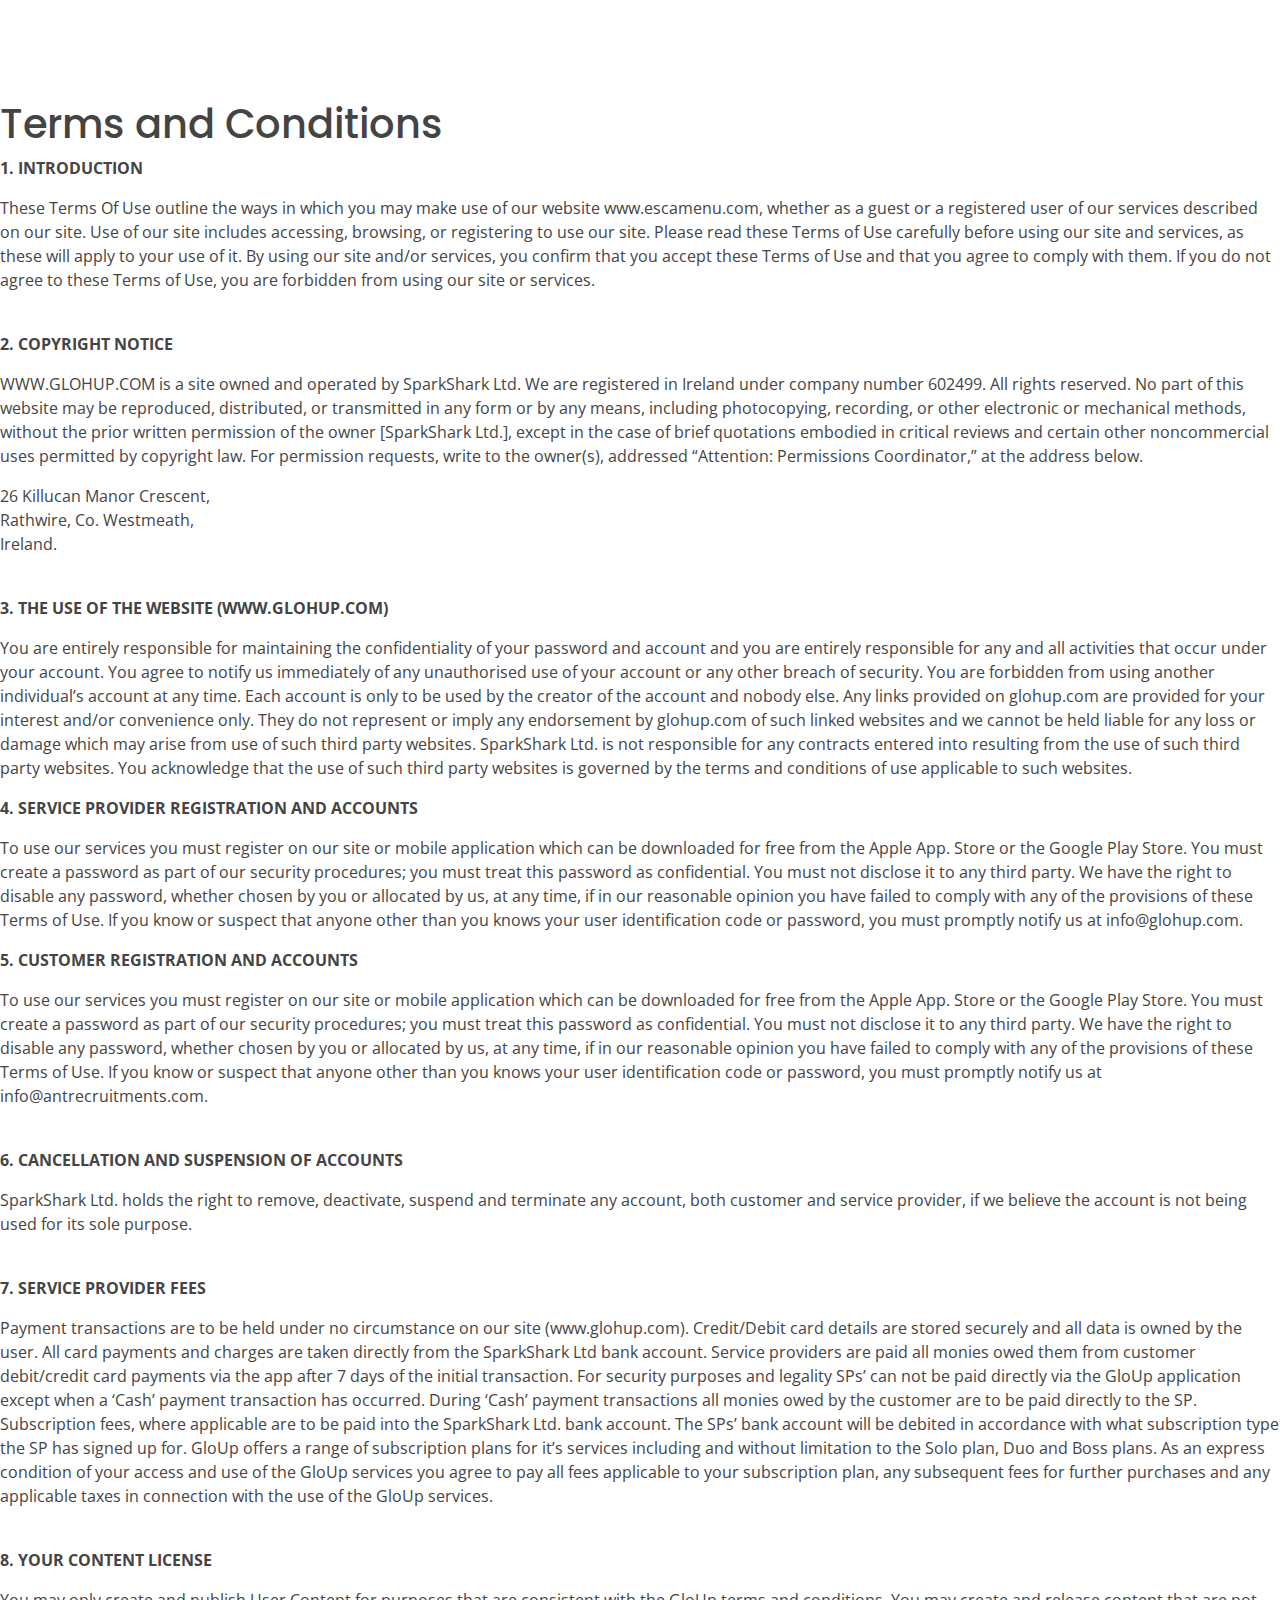
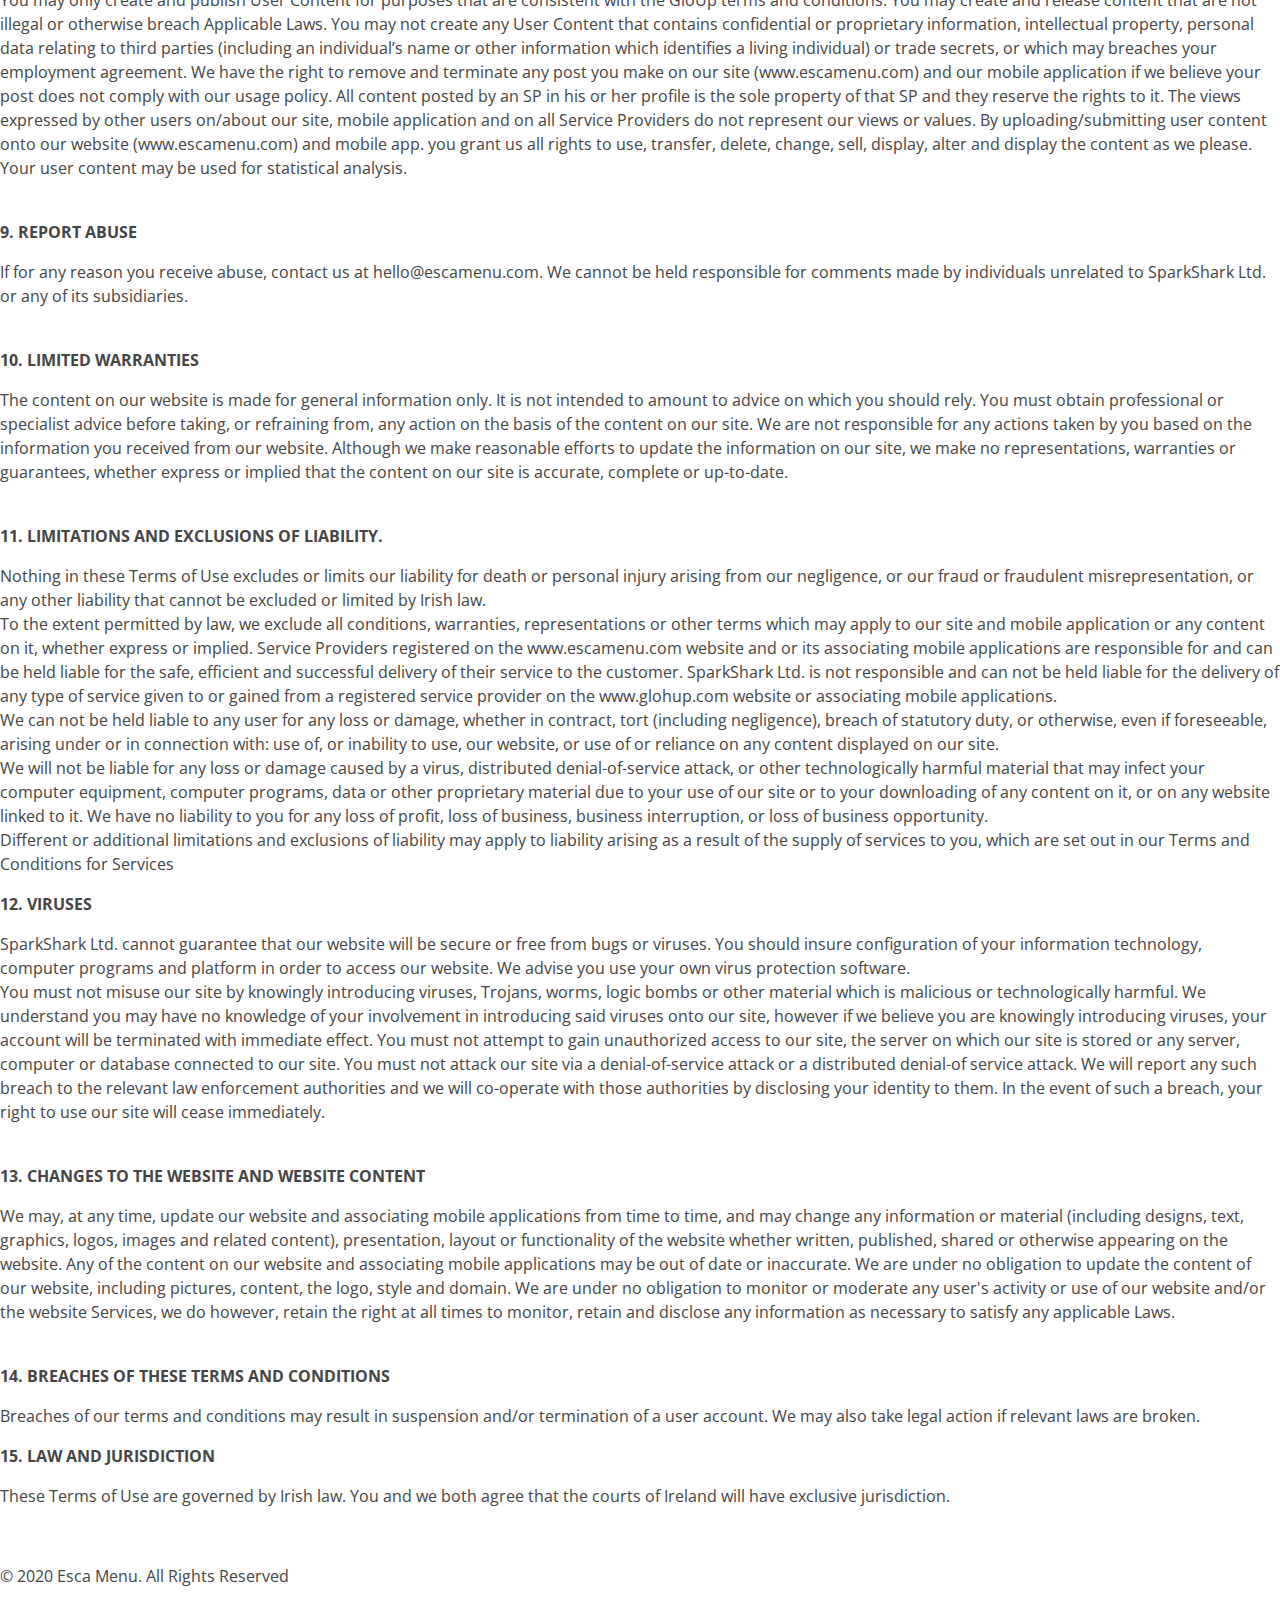
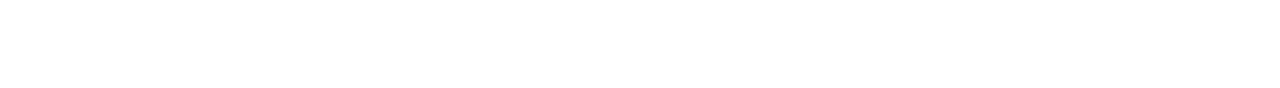
==== tcds.html @ 88f9f29e "numerous language edits, pricing plan edits and label add" ====
<!DOCTYPE html>
<html lang="en">

<head>
    <!-- Global site tag (gtag.js) - Google Analytics -->
<script async src="https://www.googletagmanager.com/gtag/js?id=UA-170668971-1"></script>
<script>
  window.dataLayer = window.dataLayer || [];
  function gtag(){dataLayer.push(arguments);}
  gtag('js', new Date());

  gtag('config', 'UA-170668971-1');
</script>

<!-- Start of Async Drift Code -->
<script>
"use strict";

!function() {
  var t = window.driftt = window.drift = window.driftt || [];
  if (!t.init) {
    if (t.invoked) return void (window.console && console.error && console.error("Drift snippet included twice."));
    t.invoked = !0, t.methods = [ "identify", "config", "track", "reset", "debug", "show", "ping", "page", "hide", "off", "on" ],
    t.factory = function(e) {
      return function() {
        var n = Array.prototype.slice.call(arguments);
        return n.unshift(e), t.push(n), t;
      };
    }, t.methods.forEach(function(e) {
      t[e] = t.factory(e);
    }), t.load = function(t) {
      var e = 3e5, n = Math.ceil(new Date() / e) * e, o = document.createElement("script");
      o.type = "text/javascript", o.async = !0, o.crossorigin = "anonymous", o.src = "https://js.driftt.com/include/" + n + "/" + t + ".js";
      var i = document.getElementsByTagName("script")[0];
      i.parentNode.insertBefore(o, i);
    };
  }
}();
drift.SNIPPET_VERSION = '0.3.1';
drift.load('57iemy9uf4gz');
</script>
<!-- End of Async Drift Code -->
<!-- Site code start -->
<meta charset="utf-8">
<meta content="width=device-width, initial-scale=1.0" name="viewport">

<title>Esca Menu</title>
<meta content="" name="descriptison">
<meta content="" name="keywords">

<!-- Favicons -->
<link href="assets/img/escalogo.png" rel="icon">
<link href="assets/img/apple-touch-icon2.png" rel="apple-touch-icon">

<!-- Google Fonts -->
<link href="https://fonts.googleapis.com/css?family=Open+Sans:300,300i,400,400i,600,600i,700,700i|Roboto:300,300i,400,400i,500,500i,600,600i,700,700i|Poppins:300,300i,400,400i,500,500i,600,600i,700,700i" rel="stylesheet">

<!-- Vendor CSS Files -->
<link href="assets/vendor/bootstrap/css/bootstrap.min.css" rel="stylesheet">
<link href="assets/vendor/icofont/icofont.min.css" rel="stylesheet">
<link href="assets/vendor/boxicons/css/boxicons.min.css" rel="stylesheet">
<link href="assets/vendor/owl.carousel/assets/owl.carousel.min.css" rel="stylesheet">
<link href="assets/vendor/venobox/venobox.css" rel="stylesheet">
<link href="assets/vendor/aos/aos.css" rel="stylesheet">

<!-- Template Main CSS File -->
<link href="assets/css/style.css" rel="stylesheet">

<!-- =======================================================
* Template Name: Techie - v2.0.0
* Template URL: https://bootstrapmade.com/techie-free-skin-bootstrap-3/
* Author: BootstrapMade.com
* License: https://bootstrapmade.com/license/
======================================================== -->
	</head>
<body>

						<section class="panel color2-alt">

								<div class="inner columns aligned">
									<div class="span-6">
										<h1 class="major">Terms and Conditions</h1>
										<p>
										<B>1. INTRODUCTION</B><br/>

<p>These Terms Of Use outline the ways in which you may make use of our website www.escamenu.com, whether as a guest or a registered user of our services described on our site. Use of our site includes accessing, browsing, or registering to use our site.
Please read these Terms of Use carefully before using our site and services, as these will apply to your use of it.
By using our site and/or services, you confirm that you accept these Terms of Use and that you agree to comply with them.
If you do not agree to these Terms of Use, you are forbidden from using our site or services.</p><br/>

<p><b>2. COPYRIGHT NOTICE</b><br/>
<p>WWW.GLOHUP.COM is a site owned and operated by SparkShark Ltd. We are registered in Ireland under company number 602499. All rights reserved. No part of this website may be reproduced, distributed, or transmitted in any form or by any means, including photocopying, recording, or other electronic or mechanical methods, without the prior written permission of the owner [SparkShark Ltd.], except in the case of brief quotations embodied in critical reviews and certain other noncommercial uses permitted by copyright law. For permission requests, write to the owner(s), addressed “Attention: Permissions Coordinator,” at the address below.<br/>
<p>26 Killucan Manor Crescent,<br/>
Rathwire, Co. Westmeath,<br/>
Ireland.</p><br/>


<p><b>3. THE USE OF THE WEBSITE (WWW.GLOHUP.COM)</b>
<p>You are entirely responsible for maintaining the confidentiality of your password and account and you are entirely responsible for any and all activities that occur under your account. You agree to notify us immediately of any unauthorised use of your account or any other breach of security.
You are forbidden from using another individual’s account at any time. Each account is only to be used by the creator of the account and nobody else. Any links provided on glohup.com are provided for your interest and/or convenience only. They do not represent or imply any endorsement by glohup.com of such linked websites and we cannot be held liable for any loss or damage which may arise from use of such third party websites. SparkShark Ltd. is not responsible for any contracts entered into resulting from the use of such third party websites.
You acknowledge that the use of such third party websites is governed by the terms and conditions of use applicable to such websites.<br/></p>

<p><b>4. SERVICE PROVIDER REGISTRATION AND ACCOUNTS</b><br/>
<p>To use our services you must register on our site or mobile application which can be downloaded for free from the Apple App. Store or the Google Play Store. You must create a password as part of our security procedures; you must treat this password as confidential. You must not disclose it to any third party.
We have the right to disable any password, whether chosen by you or allocated by us, at any time, if in our reasonable opinion you have failed to comply with any of the provisions of these Terms of Use.
If you know or suspect that anyone other than you knows your user identification code or password, you must promptly notify us at info@glohup.com.<br/></p>

<p><b>5. CUSTOMER REGISTRATION AND ACCOUNTS</b><br/>
<p>To use our services you must register on our site or mobile application which can be downloaded for free from the Apple App. Store or the Google Play Store. You must create a password as part of our security procedures; you must treat this password as confidential. You must not disclose it to any third party.
We have the right to disable any password, whether chosen by you or allocated by us, at any time, if in our reasonable opinion you have failed to comply with any of the provisions of these Terms of Use.
If you know or suspect that anyone other than you knows your user identification code or password, you must promptly notify us at info@antrecruitments.com.</p><br/>

<p><b>6. CANCELLATION AND SUSPENSION OF ACCOUNTS</b><br/>
<p>SparkShark Ltd. holds the right to remove, deactivate, suspend and terminate any account, both customer and service provider, if we believe the account is not being used for its sole purpose.</p><br/>

<p><b>7. SERVICE PROVIDER FEES</b><br/>
<p>Payment transactions are to be held under no circumstance on our site (www.glohup.com). Credit/Debit card details are stored securely and all data is owned by the user. All card payments and charges are taken directly from the SparkShark Ltd bank account.
Service providers are paid all monies owed them from customer debit/credit card payments via the app after 7 days of the initial transaction. For security purposes and legality SPs’ can not be paid directly via the GloUp application except when a ‘Cash’ payment transaction has occurred. During ‘Cash’ payment transactions all monies owed by the customer are to be paid directly to the SP.
Subscription fees, where applicable are to be paid into the SparkShark Ltd. bank account. The SPs’ bank account will be debited in accordance with what subscription type the SP has signed up for. GloUp offers a range of subscription plans for it’s services including and without limitation to the Solo plan, Duo and Boss plans. As an express condition of your access and use of the GloUp services you agree to pay all fees applicable to your subscription plan, any subsequent fees for further purchases and any applicable taxes in connection with the use of the GloUp services.</p><br/>

<p><b>8. YOUR CONTENT LICENSE</b><br/>
<p>You may only create and publish User Content for purposes that are consistent with the GloUp terms and conditions. You may create and release content that are not illegal or otherwise breach Applicable Laws. You may not create any User Content that contains confidential or proprietary information, intellectual property, personal data relating to third parties (including an individual’s name or other information which identifies a living individual) or trade secrets, or which may breaches your employment agreement.
We have the right to remove and terminate any post you make on our site (www.escamenu.com) and our mobile application if we believe your post does not comply with our usage policy. All content posted by an SP in his or her profile is the sole property of that SP and they reserve the rights to it. The views expressed by other users on/about our site, mobile application and on all Service Providers do not represent our views or values.
By uploading/submitting user content onto our website (www.escamenu.com) and mobile app. you grant us all rights to use, transfer, delete, change, sell, display, alter and display the content as we please.
Your user content may be used for statistical analysis.</p><br/>

<p><b>9. REPORT ABUSE</b><br/>
<p>If for any reason you receive abuse, contact us at hello@escamenu.com. We cannot be held responsible for comments made by individuals unrelated to SparkShark Ltd. or any of its subsidiaries.</p><br/>

<p><b>10. LIMITED WARRANTIES</b><br/>
<P>The content on our website is made for general information only. It is not intended to amount to advice on which you should rely. You must obtain professional or specialist advice before taking, or refraining from, any action on the basis of the content on our site. We are not responsible for any actions taken by you based on the information you received from our website.
Although we make reasonable efforts to update the information on our site, we make no representations, warranties or guarantees, whether express or implied that the content on our site is accurate, complete or up-to-date.</P><br/>

<p><b>11. LIMITATIONS AND EXCLUSIONS OF LIABILITY.</b><br/>
<p>Nothing in these Terms of Use excludes or limits our liability for death or personal injury arising from our negligence, or our fraud or fraudulent misrepresentation, or any other liability that cannot be excluded or limited by Irish law.<br/>
To the extent permitted by law, we exclude all conditions, warranties, representations or other terms which may apply to our site and mobile application or any content on it, whether express or implied.
Service Providers registered on the www.escamenu.com website and or its associating mobile applications are responsible for and can be held liable for the safe, efficient and successful delivery of their service to the customer. SparkShark Ltd. is not responsible and can not be held liable for the delivery of any type of service given to or gained from a registered service provider on the www.glohup.com website or associating mobile applications.<br/>
We can not be held liable to any user for any loss or damage, whether in contract, tort (including negligence), breach of statutory duty, or otherwise, even if foreseeable, arising under or in connection with: use of, or inability to use, our website, or use of or reliance on any content displayed on our site.<br/>
We will not be liable for any loss or damage caused by a virus, distributed denial-of-service attack, or other technologically harmful material that may infect your computer equipment, computer programs, data or other proprietary material due to your use of our site or to your downloading of any content on it, or on any website linked to it.
We have no liability to you for any loss of profit, loss of business, business interruption, or loss of business opportunity.<br/>
Different or additional limitations and exclusions of liability may apply to liability arising as a result of the supply of services to you, which are set out in our Terms and Conditions for Services<br/></p>

<p><b>12. VIRUSES</b><br/>
<p>SparkShark Ltd. cannot guarantee that our website will be secure or free from bugs or viruses. You should insure configuration of your information technology, computer programs and platform in order to access our website. We advise you use your own virus protection software.<br/>
You must not misuse our site by knowingly introducing viruses, Trojans, worms, logic bombs or other material which is malicious or technologically harmful. We understand you may have no knowledge of your involvement in introducing said viruses onto our site, however if we believe you are knowingly introducing viruses, your account will be terminated with immediate effect. You must not attempt to gain unauthorized access to our site, the server on which our site is stored or any server, computer or database connected to our site. You must not attack our site via a denial-of-service attack or a distributed denial-of service attack. We will report any such breach to the relevant law enforcement authorities and we will co-operate with those authorities by disclosing your identity to them. In the event of such a breach, your right to use our site will cease immediately.</p><br/>

<p><b>13. CHANGES TO THE WEBSITE AND WEBSITE CONTENT</b><br/>
<p>We may, at any time, update our website and associating mobile applications from time to time, and may change any information or material (including designs, text, graphics, logos, images and related content), presentation, layout or functionality of the website whether written, published, shared or otherwise appearing on the website. Any of the content on our website and associating mobile applications may be out of date or inaccurate. We are under no obligation to update the content of our website, including pictures, content, the logo, style and domain. We are under no obligation to monitor or moderate any user's activity or use of our website and/or the website Services, we do however, retain the right at all times to monitor, retain and disclose any information as necessary to satisfy any applicable Laws.</p><br/>

<p><b>14. BREACHES OF THESE TERMS AND CONDITIONS</b><br/>
<p>Breaches of our terms and conditions may result in suspension and/or termination of a user account. We may also take legal action if relevant laws are broken.

<p><b>15. LAW AND JURISDICTION</b><br/>
<p>These Terms of Use are governed by Irish law. You and we both agree that the courts of Ireland will have exclusive jurisdiction.</p><br/>


</p>

<div class="copyright">&copy; 2020 Esca Menu. All Rights Reserved</div>
												</div>
											</div>
										</div>
										</form>
									</section>
	</body>
</html>
---- assets/vendor/venobox/venobox.css ----
/* ------ venobox.css --------*/
.vbox-overlay *, .vbox-overlay *:before, .vbox-overlay *:after{
    -webkit-backface-visibility: hidden;
    -webkit-box-sizing:border-box;
    -moz-box-sizing:border-box;
    box-sizing:border-box;
}
.vbox-overlay * { 
    -webkit-backface-visibility: visible;
    backface-visibility: visible;
}
.vbox-overlay{
    display: -webkit-flex;
    display: flex;
    -webkit-flex-direction: column;
    flex-direction: column;
    -webkit-justify-content: center;
    justify-content: center;
    -webkit-align-items: center;
    align-items: center;
    position: fixed;
    left: 0;
    top: 0;
    bottom: 0;
    right: 0;
    z-index: 999999;
}

/* ----- navigation ----- */
.vbox-title{
    width: 100%;
    height: 40px;
    float: left;
    text-align: center;
    line-height: 28px;
    font-size: 12px;
    padding: 6px 50px;
    overflow: hidden;
    position: fixed;
    display: none;
    left: 0;
    z-index: 89;
}
.vbox-close{
    cursor: pointer;
    position: fixed;
    top: -1px;
    right: 0;
    width: 50px;
    height: 40px;
    padding: 6px;
    display: block;
    background-position:10px center;
    overflow: hidden;
    font-size: 24px;
    line-height: 1;
    text-align: center;
    z-index: 99;
}
.vbox-left{
    cursor: pointer;
    position: fixed;
    left: 0;
    height: 40px;
    overflow: hidden;
    line-height: 28px;
    font-size: 12px;
    z-index: 99;
    display: flex;
    align-items:center;
}
.vbox-num{
    display: inline-block;
    margin: 6px 0 6px 15px;
}
/* ----- Social share ----- */
.vbox-share{
    line-height: 28px;
    font-size: 12px;
    overflow: hidden;
    position: fixed;
    left: 0;
    z-index: 98;
    display: flex;
    align-items:center;
    justify-content: center;
    width: 100%;
    text-align: center;
}
.vbox-share svg{
    max-height: 28px;
    width: 28px;
    z-index: 10;
    margin-left: 12px;
    margin-top: 6px;
    margin-bottom: 6px;
    vertical-align: middle;
}


/* ----- navigation ARROWS ----- */
.vbox-next, .vbox-prev{
    position: fixed;
    top: 50%;
    margin-top: -15px;
    overflow: hidden;
    cursor: pointer;
    display: block;
    width: 45px;
    height: 45px;
    z-index: 99;
}
.vbox-next span, .vbox-prev span{
    position: relative;
    width: 20px;
    height: 20px;
    border: 2px solid transparent;
    border-top-color: #B6B6B6;
    border-right-color: #B6B6B6;
    text-indent: -100px;
    position: absolute;
    top: 8px;
    display: block;
}
.vbox-prev{
    left: 15px;
}
.vbox-next{
    right: 15px;
}
.vbox-prev span{
    left: 10px;
    -ms-transform: rotate(-135deg);
    -webkit-transform: rotate(-135deg);
    transform: rotate(-135deg);
}
.vbox-next span{
    -ms-transform: rotate(45deg);
    -webkit-transform: rotate(45deg);
    transform: rotate(45deg);
    right: 10px;
}
/* ------- inline window ------ */
.vbox-inline{
    width: 420px;
    height: 315px;
    height: 70vh;
    padding: 10px;
    background: #fff;
    margin: 0 auto;
    overflow: auto;
    text-align: left;
}
/* ------- Video & iFrames window ------ */
.venoframe{
    max-width: 100%;
    width: 100%;
    border: none;
    width: 100%;
    height: 260px;
    height: 70vh;
}
.venoframe.vbvid{
    height: 260px;
}
@media (min-width: 768px) {
    .venoframe, .vbox-inline{
        width: 90%;
        height: 360px;
        height: 70vh;
    }
    .venoframe.vbvid{
        width: 640px;
        height: 360px;
    }
}
@media (min-width: 992px) {
    .venoframe, .vbox-inline{
        max-width: 1200px;
        width: 80%;
        height: 540px;
        height: 70vh;
    }
    .venoframe.vbvid{
        width: 960px;
        height: 540px;
    }
}
/* 
Please do NOT edit this part! 
or at least read this note: http://i.imgur.com/7C0ws9e.gif
*/
.vbox-open{
    overflow: hidden;
}
.vbox-container{
    position: absolute;
    left: 0;
    right: 0;
    top: 0;
    bottom: 0;
    overflow-x: hidden;
    overflow-y: scroll;
    overflow-scrolling: touch;
    -webkit-overflow-scrolling: touch;
    z-index: 20;
    max-height: 100%;

}

.vbox-content{
    text-align: center;
    float: left;
    width: 100%;
    position: relative;
    overflow: hidden;
    padding: 20px 4%;
}
.vbox-container img{
    max-width: 100%;
    height: auto;
}
.vbox-figlio{
    box-shadow: 0 0 12px rgba(0,0,0,0.19), 0 6px 6px rgba(0,0,0,0.23);
    max-width: 100%;
    text-align: initial;
}
img.vbox-figlio{
    -webkit-user-select: none;
-khtml-user-select: none;
-moz-user-select: none;
-o-user-select: none;
user-select: none;
}
.vbox-content.swipe-left{
    margin-left: -200px !important;
}
.vbox-content.swipe-right{
    margin-left: 200px !important;
}
.vbox-animated{
    webkit-transition: margin 300ms ease-out;
    transition: margin 300ms ease-out;
}

/* ---------- preloader ----------
 * SPINKIT 
 * http://tobiasahlin.com/spinkit/
-------------------------------- */
.sk-double-bounce,.sk-rotating-plane{width:40px;height:40px;margin:40px auto}.sk-rotating-plane{background-color:#333;-webkit-animation:sk-rotatePlane 1.2s infinite ease-in-out;animation:sk-rotatePlane 1.2s infinite ease-in-out}@-webkit-keyframes sk-rotatePlane{0%{-webkit-transform:perspective(120px) rotateX(0) rotateY(0);transform:perspective(120px) rotateX(0) rotateY(0)}50%{-webkit-transform:perspective(120px) rotateX(-180.1deg) rotateY(0);transform:perspective(120px) rotateX(-180.1deg) rotateY(0)}100%{-webkit-transform:perspective(120px) rotateX(-180deg) rotateY(-179.9deg);transform:perspective(120px) rotateX(-180deg) rotateY(-179.9deg)}}@keyframes sk-rotatePlane{0%{-webkit-transform:perspective(120px) rotateX(0) rotateY(0);transform:perspective(120px) rotateX(0) rotateY(0)}50%{-webkit-transform:perspective(120px) rotateX(-180.1deg) rotateY(0);transform:perspective(120px) rotateX(-180.1deg) rotateY(0)}100%{-webkit-transform:perspective(120px) rotateX(-180deg) rotateY(-179.9deg);transform:perspective(120px) rotateX(-180deg) rotateY(-179.9deg)}}.sk-double-bounce{position:relative}.sk-double-bounce .sk-child{width:100%;height:100%;border-radius:50%;background-color:#333;opacity:.6;position:absolute;top:0;left:0;-webkit-animation:sk-doubleBounce 2s infinite ease-in-out;animation:sk-doubleBounce 2s infinite ease-in-out}.sk-chasing-dots .sk-child,.sk-spinner-pulse,.sk-three-bounce .sk-child{background-color:#333;border-radius:100%}.sk-double-bounce .sk-double-bounce2{-webkit-animation-delay:-1s;animation-delay:-1s}@-webkit-keyframes sk-doubleBounce{0%,100%{-webkit-transform:scale(0);transform:scale(0)}50%{-webkit-transform:scale(1);transform:scale(1)}}@keyframes sk-doubleBounce{0%,100%{-webkit-transform:scale(0);transform:scale(0)}50%{-webkit-transform:scale(1);transform:scale(1)}}.sk-wave{margin:40px auto;width:50px;height:40px;text-align:center;font-size:10px}.sk-wave .sk-rect{background-color:#333;height:100%;width:6px;display:inline-block;-webkit-animation:sk-waveStretchDelay 1.2s infinite ease-in-out;animation:sk-waveStretchDelay 1.2s infinite ease-in-out}.sk-wave .sk-rect1{-webkit-animation-delay:-1.2s;animation-delay:-1.2s}.sk-wave .sk-rect2{-webkit-animation-delay:-1.1s;animation-delay:-1.1s}.sk-wave .sk-rect3{-webkit-animation-delay:-1s;animation-delay:-1s}.sk-wave .sk-rect4{-webkit-animation-delay:-.9s;animation-delay:-.9s}.sk-wave .sk-rect5{-webkit-animation-delay:-.8s;animation-delay:-.8s}@-webkit-keyframes sk-waveStretchDelay{0%,100%,40%{-webkit-transform:scaleY(.4);transform:scaleY(.4)}20%{-webkit-transform:scaleY(1);transform:scaleY(1)}}@keyframes sk-waveStretchDelay{0%,100%,40%{-webkit-transform:scaleY(.4);transform:scaleY(.4)}20%{-webkit-transform:scaleY(1);transform:scaleY(1)}}.sk-wandering-cubes{margin:40px auto;width:40px;height:40px;position:relative}.sk-wandering-cubes .sk-cube{background-color:#333;width:10px;height:10px;position:absolute;top:0;left:0;-webkit-animation:sk-wanderingCube 1.8s ease-in-out -1.8s infinite both;animation:sk-wanderingCube 1.8s ease-in-out -1.8s infinite both}.sk-chasing-dots,.sk-spinner-pulse{width:40px;height:40px;margin:40px auto}.sk-wandering-cubes .sk-cube2{-webkit-animation-delay:-.9s;animation-delay:-.9s}@-webkit-keyframes sk-wanderingCube{0%{-webkit-transform:rotate(0);transform:rotate(0)}25%{-webkit-transform:translateX(30px) rotate(-90deg) scale(.5);transform:translateX(30px) rotate(-90deg) scale(.5)}50%{-webkit-transform:translateX(30px) translateY(30px) rotate(-179deg);transform:translateX(30px) translateY(30px) rotate(-179deg)}50.1%{-webkit-transform:translateX(30px) translateY(30px) rotate(-180deg);transform:translateX(30px) translateY(30px) rotate(-180deg)}75%{-webkit-transform:translateX(0) translateY(30px) rotate(-270deg) scale(.5);transform:translateX(0) translateY(30px) rotate(-270deg) scale(.5)}100%{-webkit-transform:rotate(-360deg);transform:rotate(-360deg)}}@keyframes sk-wanderingCube{0%{-webkit-transform:rotate(0);transform:rotate(0)}25%{-webkit-transform:translateX(30px) rotate(-90deg) scale(.5);transform:translateX(30px) rotate(-90deg) scale(.5)}50%{-webkit-transform:translateX(30px) translateY(30px) rotate(-179deg);transform:translateX(30px) translateY(30px) rotate(-179deg)}50.1%{-webkit-transform:translateX(30px) translateY(30px) rotate(-180deg);transform:translateX(30px) translateY(30px) rotate(-180deg)}75%{-webkit-transform:translateX(0) translateY(30px) rotate(-270deg) scale(.5);transform:translateX(0) translateY(30px) rotate(-270deg) scale(.5)}100%{-webkit-transform:rotate(-360deg);transform:rotate(-360deg)}}.sk-spinner-pulse{-webkit-animation:sk-pulseScaleOut 1s infinite ease-in-out;animation:sk-pulseScaleOut 1s infinite ease-in-out}@-webkit-keyframes sk-pulseScaleOut{0%{-webkit-transform:scale(0);transform:scale(0)}100%{-webkit-transform:scale(1);transform:scale(1);opacity:0}}@keyframes sk-pulseScaleOut{0%{-webkit-transform:scale(0);transform:scale(0)}100%{-webkit-transform:scale(1);transform:scale(1);opacity:0}}.sk-chasing-dots{position:relative;text-align:center;-webkit-animation:sk-chasingDotsRotate 2s infinite linear;animation:sk-chasingDotsRotate 2s infinite linear}.sk-chasing-dots .sk-child{width:60%;height:60%;display:inline-block;position:absolute;top:0;-webkit-animation:sk-chasingDotsBounce 2s infinite ease-in-out;animation:sk-chasingDotsBounce 2s infinite ease-in-out}.sk-chasing-dots .sk-dot2{top:auto;bottom:0;-webkit-animation-delay:-1s;animation-delay:-1s}@-webkit-keyframes sk-chasingDotsRotate{100%{-webkit-transform:rotate(360deg);transform:rotate(360deg)}}@keyframes sk-chasingDotsRotate{100%{-webkit-transform:rotate(360deg);transform:rotate(360deg)}}@-webkit-keyframes sk-chasingDotsBounce{0%,100%{-webkit-transform:scale(0);transform:scale(0)}50%{-webkit-transform:scale(1);transform:scale(1)}}@keyframes sk-chasingDotsBounce{0%,100%{-webkit-transform:scale(0);transform:scale(0)}50%{-webkit-transform:scale(1);transform:scale(1)}}.sk-three-bounce{margin:40px auto;width:80px;text-align:center}.sk-three-bounce .sk-child{width:20px;height:20px;display:inline-block;-webkit-animation:sk-three-bounce 1.4s ease-in-out 0s infinite both;animation:sk-three-bounce 1.4s ease-in-out 0s infinite both}.sk-circle .sk-child:before,.sk-fading-circle .sk-circle:before{display:block;border-radius:100%;content:'';background-color:#333}.sk-three-bounce .sk-bounce1{-webkit-animation-delay:-.32s;animation-delay:-.32s}.sk-three-bounce .sk-bounce2{-webkit-animation-delay:-.16s;animation-delay:-.16s}@-webkit-keyframes sk-three-bounce{0%,100%,80%{-webkit-transform:scale(0);transform:scale(0)}40%{-webkit-transform:scale(1);transform:scale(1)}}@keyframes sk-three-bounce{0%,100%,80%{-webkit-transform:scale(0);transform:scale(0)}40%{-webkit-transform:scale(1);transform:scale(1)}}.sk-circle{margin:40px auto;width:40px;height:40px;position:relative}.sk-circle .sk-child{width:100%;height:100%;position:absolute;left:0;top:0}.sk-circle .sk-child:before{margin:0 auto;width:15%;height:15%;-webkit-animation:sk-circleBounceDelay 1.2s infinite ease-in-out both;animation:sk-circleBounceDelay 1.2s infinite ease-in-out both}.sk-circle .sk-circle2{-webkit-transform:rotate(30deg);-ms-transform:rotate(30deg);transform:rotate(30deg)}.sk-circle .sk-circle3{-webkit-transform:rotate(60deg);-ms-transform:rotate(60deg);transform:rotate(60deg)}.sk-circle .sk-circle4{-webkit-transform:rotate(90deg);-ms-transform:rotate(90deg);transform:rotate(90deg)}.sk-circle .sk-circle5{-webkit-transform:rotate(120deg);-ms-transform:rotate(120deg);transform:rotate(120deg)}.sk-circle .sk-circle6{-webkit-transform:rotate(150deg);-ms-transform:rotate(150deg);transform:rotate(150deg)}.sk-circle .sk-circle7{-webkit-transform:rotate(180deg);-ms-transform:rotate(180deg);transform:rotate(180deg)}.sk-circle .sk-circle8{-webkit-transform:rotate(210deg);-ms-transform:rotate(210deg);transform:rotate(210deg)}.sk-circle .sk-circle9{-webkit-transform:rotate(240deg);-ms-transform:rotate(240deg);transform:rotate(240deg)}.sk-circle .sk-circle10{-webkit-transform:rotate(270deg);-ms-transform:rotate(270deg);transform:rotate(270deg)}.sk-circle .sk-circle11{-webkit-transform:rotate(300deg);-ms-transform:rotate(300deg);transform:rotate(300deg)}.sk-circle .sk-circle12{-webkit-transform:rotate(330deg);-ms-transform:rotate(330deg);transform:rotate(330deg)}.sk-circle .sk-circle2:before{-webkit-animation-delay:-1.1s;animation-delay:-1.1s}.sk-circle .sk-circle3:before{-webkit-animation-delay:-1s;animation-delay:-1s}.sk-circle .sk-circle4:before{-webkit-animation-delay:-.9s;animation-delay:-.9s}.sk-circle .sk-circle5:before{-webkit-animation-delay:-.8s;animation-delay:-.8s}.sk-circle .sk-circle6:before{-webkit-animation-delay:-.7s;animation-delay:-.7s}.sk-circle .sk-circle7:before{-webkit-animation-delay:-.6s;animation-delay:-.6s}.sk-circle .sk-circle8:before{-webkit-animation-delay:-.5s;animation-delay:-.5s}.sk-circle .sk-circle9:before{-webkit-animation-delay:-.4s;animation-delay:-.4s}.sk-circle .sk-circle10:before{-webkit-animation-delay:-.3s;animation-delay:-.3s}.sk-circle .sk-circle11:before{-webkit-animation-delay:-.2s;animation-delay:-.2s}.sk-circle .sk-circle12:before{-webkit-animation-delay:-.1s;animation-delay:-.1s}@-webkit-keyframes sk-circleBounceDelay{0%,100%,80%{-webkit-transform:scale(0);transform:scale(0)}40%{-webkit-transform:scale(1);transform:scale(1)}}@keyframes sk-circleBounceDelay{0%,100%,80%{-webkit-transform:scale(0);transform:scale(0)}40%{-webkit-transform:scale(1);transform:scale(1)}}.sk-cube-grid{width:40px;height:40px;margin:40px auto}.sk-cube-grid .sk-cube{width:33.33%;height:33.33%;background-color:#333;float:left;-webkit-animation:sk-cubeGridScaleDelay 1.3s infinite ease-in-out;animation:sk-cubeGridScaleDelay 1.3s infinite ease-in-out}.sk-cube-grid .sk-cube1{-webkit-animation-delay:.2s;animation-delay:.2s}.sk-cube-grid .sk-cube2{-webkit-animation-delay:.3s;animation-delay:.3s}.sk-cube-grid .sk-cube3{-webkit-animation-delay:.4s;animation-delay:.4s}.sk-cube-grid .sk-cube4{-webkit-animation-delay:.1s;animation-delay:.1s}.sk-cube-grid .sk-cube5{-webkit-animation-delay:.2s;animation-delay:.2s}.sk-cube-grid .sk-cube6{-webkit-animation-delay:.3s;animation-delay:.3s}.sk-cube-grid .sk-cube7{-webkit-animation-delay:0ms;animation-delay:0ms}.sk-cube-grid .sk-cube8{-webkit-animation-delay:.1s;animation-delay:.1s}.sk-cube-grid .sk-cube9{-webkit-animation-delay:.2s;animation-delay:.2s}@-webkit-keyframes sk-cubeGridScaleDelay{0%,100%,70%{-webkit-transform:scale3D(1,1,1);transform:scale3D(1,1,1)}35%{-webkit-transform:scale3D(0,0,1);transform:scale3D(0,0,1)}}@keyframes sk-cubeGridScaleDelay{0%,100%,70%{-webkit-transform:scale3D(1,1,1);transform:scale3D(1,1,1)}35%{-webkit-transform:scale3D(0,0,1);transform:scale3D(0,0,1)}}.sk-fading-circle{margin:40px auto;width:40px;height:40px;position:relative}.sk-fading-circle .sk-circle{width:100%;height:100%;position:absolute;left:0;top:0}.sk-fading-circle .sk-circle:before{margin:0 auto;width:15%;height:15%;-webkit-animation:sk-circleFadeDelay 1.2s infinite ease-in-out both;animation:sk-circleFadeDelay 1.2s infinite ease-in-out both}.sk-fading-circle .sk-circle2{-webkit-transform:rotate(30deg);-ms-transform:rotate(30deg);transform:rotate(30deg)}.sk-fading-circle .sk-circle3{-webkit-transform:rotate(60deg);-ms-transform:rotate(60deg);transform:rotate(60deg)}.sk-fading-circle .sk-circle4{-webkit-transform:rotate(90deg);-ms-transform:rotate(90deg);transform:rotate(90deg)}.sk-fading-circle .sk-circle5{-webkit-transform:rotate(120deg);-ms-transform:rotate(120deg);transform:rotate(120deg)}.sk-fading-circle .sk-circle6{-webkit-transform:rotate(150deg);-ms-transform:rotate(150deg);transform:rotate(150deg)}.sk-fading-circle .sk-circle7{-webkit-transform:rotate(180deg);-ms-transform:rotate(180deg);transform:rotate(180deg)}.sk-fading-circle .sk-circle8{-webkit-transform:rotate(210deg);-ms-transform:rotate(210deg);transform:rotate(210deg)}.sk-fading-circle .sk-circle9{-webkit-transform:rotate(240deg);-ms-transform:rotate(240deg);transform:rotate(240deg)}.sk-fading-circle .sk-circle10{-webkit-transform:rotate(270deg);-ms-transform:rotate(270deg);transform:rotate(270deg)}.sk-fading-circle .sk-circle11{-webkit-transform:rotate(300deg);-ms-transform:rotate(300deg);transform:rotate(300deg)}.sk-fading-circle .sk-circle12{-webkit-transform:rotate(330deg);-ms-transform:rotate(330deg);transform:rotate(330deg)}.sk-fading-circle .sk-circle2:before{-webkit-animation-delay:-1.1s;animation-delay:-1.1s}.sk-fading-circle .sk-circle3:before{-webkit-animation-delay:-1s;animation-delay:-1s}.sk-fading-circle .sk-circle4:before{-webkit-animation-delay:-.9s;animation-delay:-.9s}.sk-fading-circle .sk-circle5:before{-webkit-animation-delay:-.8s;animation-delay:-.8s}.sk-fading-circle .sk-circle6:before{-webkit-animation-delay:-.7s;animation-delay:-.7s}.sk-fading-circle .sk-circle7:before{-webkit-animation-delay:-.6s;animation-delay:-.6s}.sk-fading-circle .sk-circle8:before{-webkit-animation-delay:-.5s;animation-delay:-.5s}.sk-fading-circle .sk-circle9:before{-webkit-animation-delay:-.4s;animation-delay:-.4s}.sk-fading-circle .sk-circle10:before{-webkit-animation-delay:-.3s;animation-delay:-.3s}.sk-fading-circle .sk-circle11:before{-webkit-animation-delay:-.2s;animation-delay:-.2s}.sk-fading-circle .sk-circle12:before{-webkit-animation-delay:-.1s;animation-delay:-.1s}@-webkit-keyframes sk-circleFadeDelay{0%,100%,39%{opacity:0}40%{opacity:1}}@keyframes sk-circleFadeDelay{0%,100%,39%{opacity:0}40%{opacity:1}}.sk-folding-cube{margin:40px auto;width:40px;height:40px;position:relative;-webkit-transform:rotateZ(45deg);transform:rotateZ(45deg)}.sk-folding-cube .sk-cube{float:left;width:50%;height:50%;position:relative;-webkit-transform:scale(1.1);-ms-transform:scale(1.1);transform:scale(1.1)}.sk-folding-cube .sk-cube:before{content:'';position:absolute;top:0;left:0;width:100%;height:100%;background-color:#333;-webkit-animation:sk-foldCubeAngle 2.4s infinite linear both;animation:sk-foldCubeAngle 2.4s infinite linear both;-webkit-transform-origin:100% 100%;-ms-transform-origin:100% 100%;transform-origin:100% 100%}.sk-folding-cube .sk-cube2{-webkit-transform:scale(1.1) rotateZ(90deg);transform:scale(1.1) rotateZ(90deg)}.sk-folding-cube .sk-cube3{-webkit-transform:scale(1.1) rotateZ(180deg);transform:scale(1.1) rotateZ(180deg)}.sk-folding-cube .sk-cube4{-webkit-transform:scale(1.1) rotateZ(270deg);transform:scale(1.1) rotateZ(270deg)}.sk-folding-cube .sk-cube2:before{-webkit-animation-delay:.3s;animation-delay:.3s}.sk-folding-cube .sk-cube3:before{-webkit-animation-delay:.6s;animation-delay:.6s}.sk-folding-cube .sk-cube4:before{-webkit-animation-delay:.9s;animation-delay:.9s}@-webkit-keyframes sk-foldCubeAngle{0%,10%{-webkit-transform:perspective(140px) rotateX(-180deg);transform:perspective(140px) rotateX(-180deg);opacity:0}25%,75%{-webkit-transform:perspective(140px) rotateX(0);transform:perspective(140px) rotateX(0);opacity:1}100%,90%{-webkit-transform:perspective(140px) rotateY(180deg);transform:perspective(140px) rotateY(180deg);opacity:0}}@keyframes sk-foldCubeAngle{0%,10%{-webkit-transform:perspective(140px) rotateX(-180deg);transform:perspective(140px) rotateX(-180deg);opacity:0}25%,75%{-webkit-transform:perspective(140px) rotateX(0);transform:perspective(140px) rotateX(0);opacity:1}100%,90%{-webkit-transform:perspective(140px) rotateY(180deg);transform:perspective(140px) rotateY(180deg);opacity:0}}
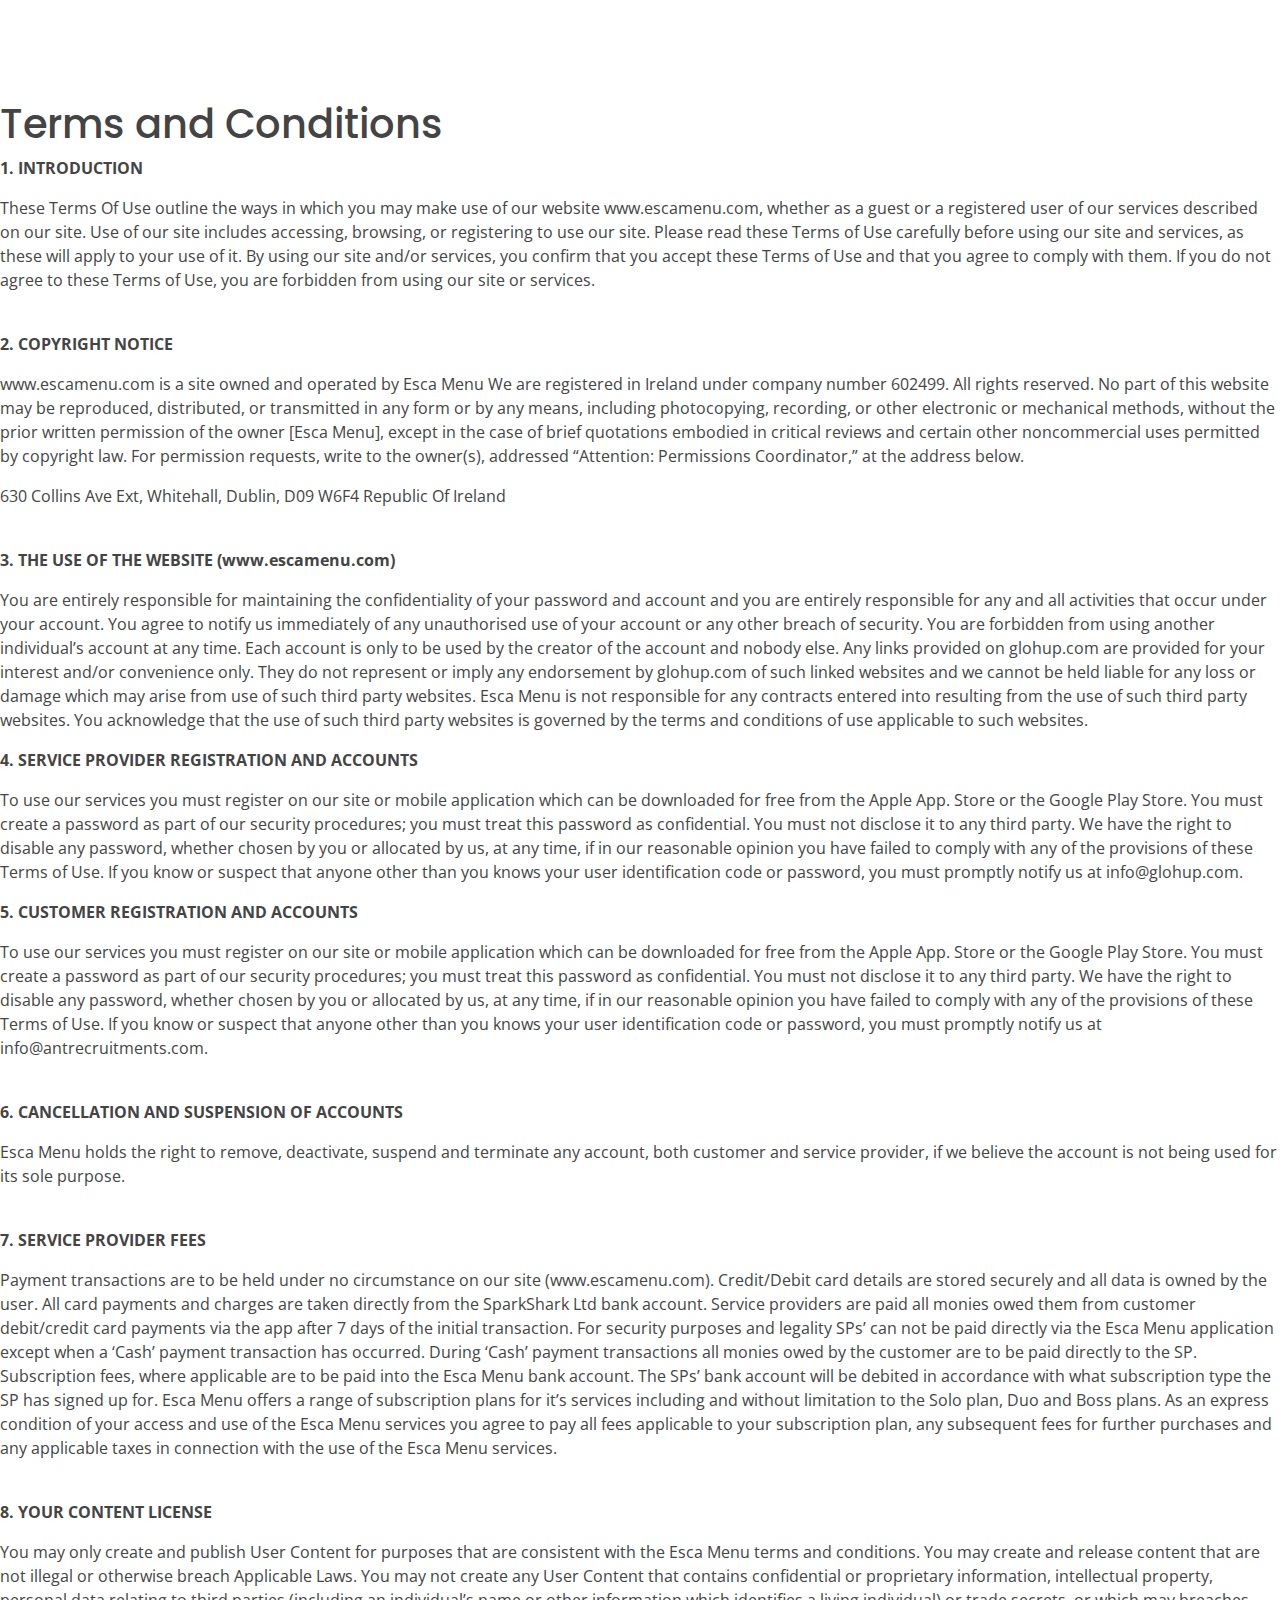
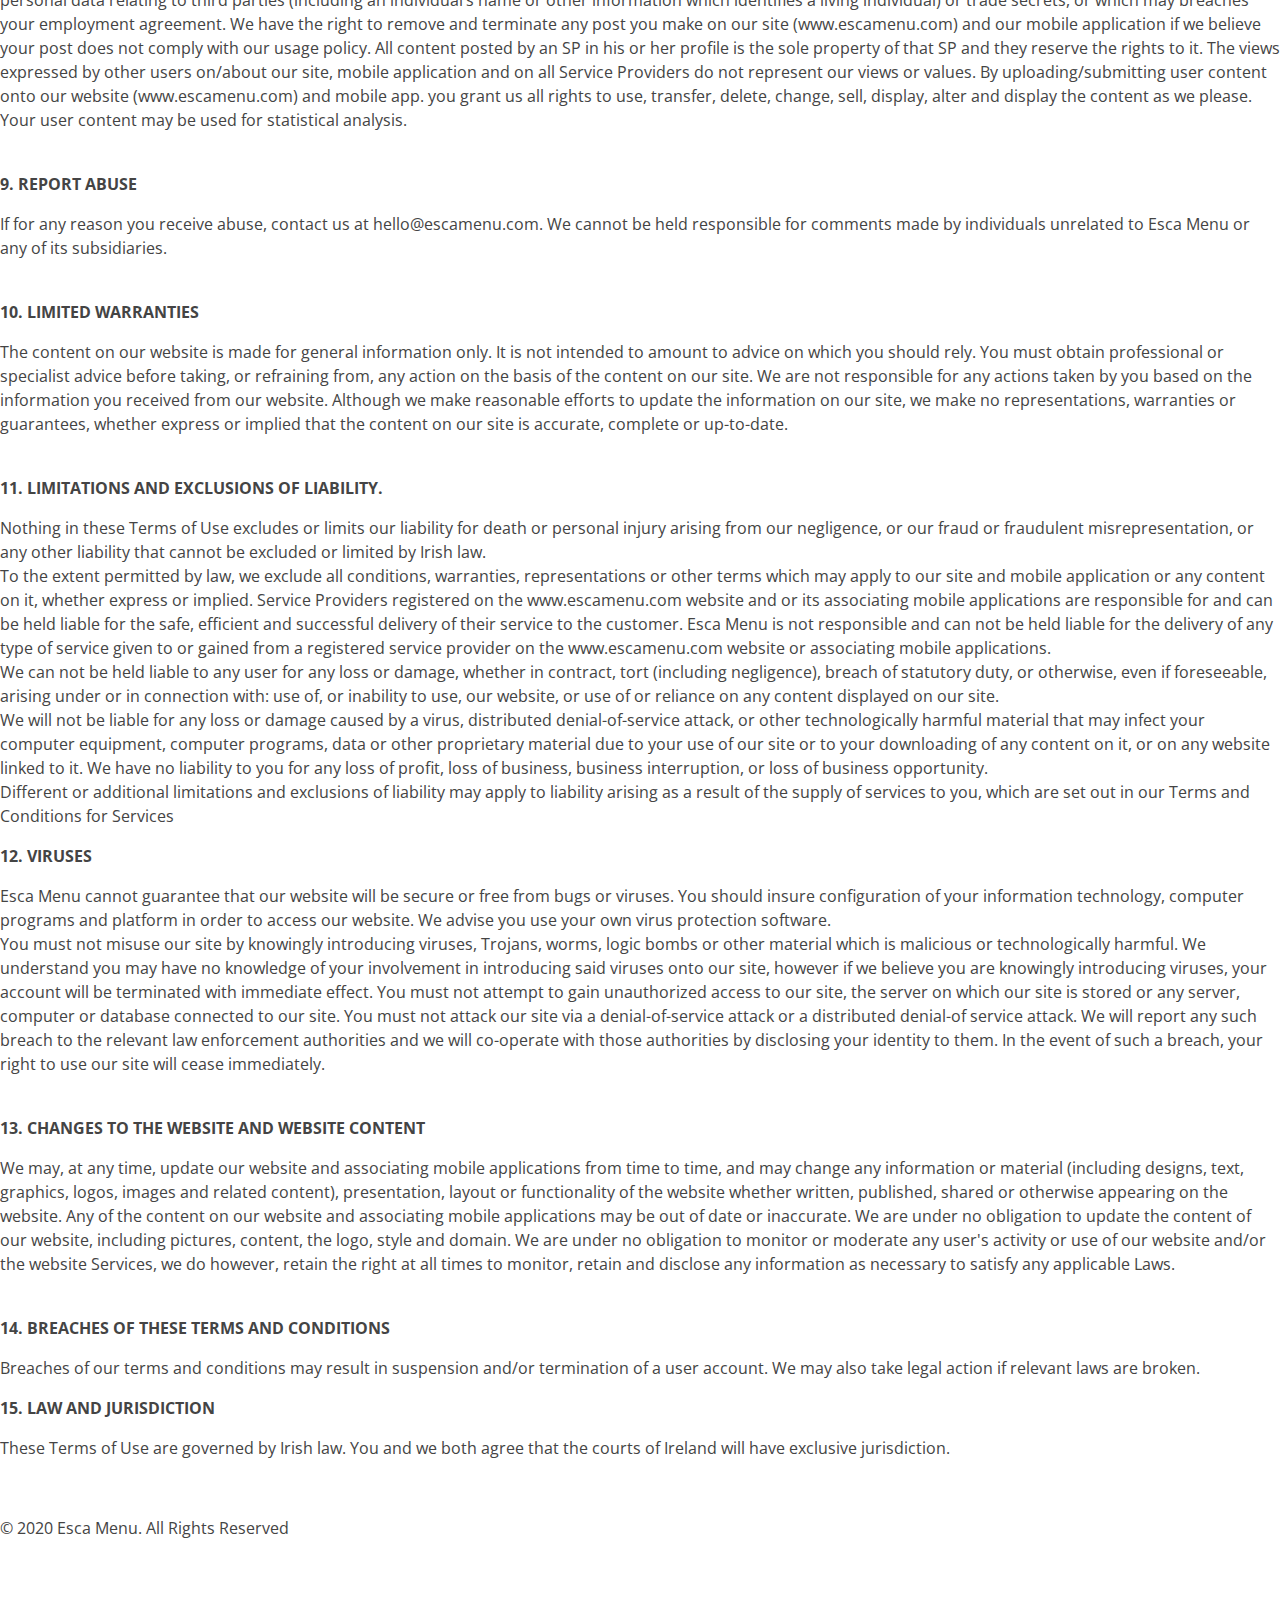
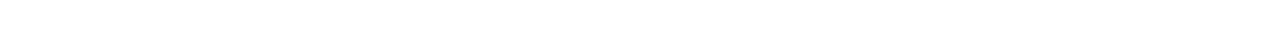
==== commit 912460fc: "spelling error fix & tcds update" ====
--- a/tcds.html
+++ b/tcds.html
@@ -89,15 +89,15 @@
 If you do not agree to these Terms of Use, you are forbidden from using our site or services.</p><br/>
 
 <p><b>2. COPYRIGHT NOTICE</b><br/>
-<p>WWW.GLOHUP.COM is a site owned and operated by SparkShark Ltd. We are registered in Ireland under company number 602499. All rights reserved. No part of this website may be reproduced, distributed, or transmitted in any form or by any means, including photocopying, recording, or other electronic or mechanical methods, without the prior written permission of the owner [SparkShark Ltd.], except in the case of brief quotations embodied in critical reviews and certain other noncommercial uses permitted by copyright law. For permission requests, write to the owner(s), addressed “Attention: Permissions Coordinator,” at the address below.<br/>
-<p>26 Killucan Manor Crescent,<br/>
-Rathwire, Co. Westmeath,<br/>
-Ireland.</p><br/>
+<p>www.escamenu.com is a site owned and operated by Esca Menu We are registered in Ireland under company number 602499. All rights reserved. No part of this website may be reproduced, distributed, or transmitted in any form or by any means, including photocopying, recording, or other electronic or mechanical methods, without the prior written permission of the owner [Esca Menu], except in the case of brief quotations embodied in critical reviews and certain other noncommercial uses permitted by copyright law. For permission requests, write to the owner(s), addressed “Attention: Permissions Coordinator,” at the address below.<br/>
+<p>630 Collins Ave Ext,
+Whitehall, Dublin, D09 W6F4
+Republic Of Ireland</p><br/>
 
 
-<p><b>3. THE USE OF THE WEBSITE (WWW.GLOHUP.COM)</b>
+<p><b>3. THE USE OF THE WEBSITE (www.escamenu.com)</b>
 <p>You are entirely responsible for maintaining the confidentiality of your password and account and you are entirely responsible for any and all activities that occur under your account. You agree to notify us immediately of any unauthorised use of your account or any other breach of security.
-You are forbidden from using another individual’s account at any time. Each account is only to be used by the creator of the account and nobody else. Any links provided on glohup.com are provided for your interest and/or convenience only. They do not represent or imply any endorsement by glohup.com of such linked websites and we cannot be held liable for any loss or damage which may arise from use of such third party websites. SparkShark Ltd. is not responsible for any contracts entered into resulting from the use of such third party websites.
+You are forbidden from using another individual’s account at any time. Each account is only to be used by the creator of the account and nobody else. Any links provided on glohup.com are provided for your interest and/or convenience only. They do not represent or imply any endorsement by glohup.com of such linked websites and we cannot be held liable for any loss or damage which may arise from use of such third party websites. Esca Menu is not responsible for any contracts entered into resulting from the use of such third party websites.
 You acknowledge that the use of such third party websites is governed by the terms and conditions of use applicable to such websites.<br/></p>
 
 <p><b>4. SERVICE PROVIDER REGISTRATION AND ACCOUNTS</b><br/>
@@ -111,21 +111,21 @@
 If you know or suspect that anyone other than you knows your user identification code or password, you must promptly notify us at info@antrecruitments.com.</p><br/>
 
 <p><b>6. CANCELLATION AND SUSPENSION OF ACCOUNTS</b><br/>
-<p>SparkShark Ltd. holds the right to remove, deactivate, suspend and terminate any account, both customer and service provider, if we believe the account is not being used for its sole purpose.</p><br/>
+<p>Esca Menu holds the right to remove, deactivate, suspend and terminate any account, both customer and service provider, if we believe the account is not being used for its sole purpose.</p><br/>
 
 <p><b>7. SERVICE PROVIDER FEES</b><br/>
-<p>Payment transactions are to be held under no circumstance on our site (www.glohup.com). Credit/Debit card details are stored securely and all data is owned by the user. All card payments and charges are taken directly from the SparkShark Ltd bank account.
-Service providers are paid all monies owed them from customer debit/credit card payments via the app after 7 days of the initial transaction. For security purposes and legality SPs’ can not be paid directly via the GloUp application except when a ‘Cash’ payment transaction has occurred. During ‘Cash’ payment transactions all monies owed by the customer are to be paid directly to the SP.
-Subscription fees, where applicable are to be paid into the SparkShark Ltd. bank account. The SPs’ bank account will be debited in accordance with what subscription type the SP has signed up for. GloUp offers a range of subscription plans for it’s services including and without limitation to the Solo plan, Duo and Boss plans. As an express condition of your access and use of the GloUp services you agree to pay all fees applicable to your subscription plan, any subsequent fees for further purchases and any applicable taxes in connection with the use of the GloUp services.</p><br/>
+<p>Payment transactions are to be held under no circumstance on our site (www.escamenu.com). Credit/Debit card details are stored securely and all data is owned by the user. All card payments and charges are taken directly from the SparkShark Ltd bank account.
+Service providers are paid all monies owed them from customer debit/credit card payments via the app after 7 days of the initial transaction. For security purposes and legality SPs’ can not be paid directly via the Esca Menu application except when a ‘Cash’ payment transaction has occurred. During ‘Cash’ payment transactions all monies owed by the customer are to be paid directly to the SP.
+Subscription fees, where applicable are to be paid into the Esca Menu bank account. The SPs’ bank account will be debited in accordance with what subscription type the SP has signed up for. Esca Menu offers a range of subscription plans for it’s services including and without limitation to the Solo plan, Duo and Boss plans. As an express condition of your access and use of the Esca Menu services you agree to pay all fees applicable to your subscription plan, any subsequent fees for further purchases and any applicable taxes in connection with the use of the Esca Menu services.</p><br/>
 
 <p><b>8. YOUR CONTENT LICENSE</b><br/>
-<p>You may only create and publish User Content for purposes that are consistent with the GloUp terms and conditions. You may create and release content that are not illegal or otherwise breach Applicable Laws. You may not create any User Content that contains confidential or proprietary information, intellectual property, personal data relating to third parties (including an individual’s name or other information which identifies a living individual) or trade secrets, or which may breaches your employment agreement.
+<p>You may only create and publish User Content for purposes that are consistent with the Esca Menu terms and conditions. You may create and release content that are not illegal or otherwise breach Applicable Laws. You may not create any User Content that contains confidential or proprietary information, intellectual property, personal data relating to third parties (including an individual’s name or other information which identifies a living individual) or trade secrets, or which may breaches your employment agreement.
 We have the right to remove and terminate any post you make on our site (www.escamenu.com) and our mobile application if we believe your post does not comply with our usage policy. All content posted by an SP in his or her profile is the sole property of that SP and they reserve the rights to it. The views expressed by other users on/about our site, mobile application and on all Service Providers do not represent our views or values.
 By uploading/submitting user content onto our website (www.escamenu.com) and mobile app. you grant us all rights to use, transfer, delete, change, sell, display, alter and display the content as we please.
 Your user content may be used for statistical analysis.</p><br/>
 
 <p><b>9. REPORT ABUSE</b><br/>
-<p>If for any reason you receive abuse, contact us at hello@escamenu.com. We cannot be held responsible for comments made by individuals unrelated to SparkShark Ltd. or any of its subsidiaries.</p><br/>
+<p>If for any reason you receive abuse, contact us at hello@escamenu.com. We cannot be held responsible for comments made by individuals unrelated to Esca Menu or any of its subsidiaries.</p><br/>
 
 <p><b>10. LIMITED WARRANTIES</b><br/>
 <P>The content on our website is made for general information only. It is not intended to amount to advice on which you should rely. You must obtain professional or specialist advice before taking, or refraining from, any action on the basis of the content on our site. We are not responsible for any actions taken by you based on the information you received from our website.
@@ -134,14 +134,14 @@
 <p><b>11. LIMITATIONS AND EXCLUSIONS OF LIABILITY.</b><br/>
 <p>Nothing in these Terms of Use excludes or limits our liability for death or personal injury arising from our negligence, or our fraud or fraudulent misrepresentation, or any other liability that cannot be excluded or limited by Irish law.<br/>
 To the extent permitted by law, we exclude all conditions, warranties, representations or other terms which may apply to our site and mobile application or any content on it, whether express or implied.
-Service Providers registered on the www.escamenu.com website and or its associating mobile applications are responsible for and can be held liable for the safe, efficient and successful delivery of their service to the customer. SparkShark Ltd. is not responsible and can not be held liable for the delivery of any type of service given to or gained from a registered service provider on the www.glohup.com website or associating mobile applications.<br/>
+Service Providers registered on the www.escamenu.com website and or its associating mobile applications are responsible for and can be held liable for the safe, efficient and successful delivery of their service to the customer. Esca Menu is not responsible and can not be held liable for the delivery of any type of service given to or gained from a registered service provider on the www.escamenu.com website or associating mobile applications.<br/>
 We can not be held liable to any user for any loss or damage, whether in contract, tort (including negligence), breach of statutory duty, or otherwise, even if foreseeable, arising under or in connection with: use of, or inability to use, our website, or use of or reliance on any content displayed on our site.<br/>
 We will not be liable for any loss or damage caused by a virus, distributed denial-of-service attack, or other technologically harmful material that may infect your computer equipment, computer programs, data or other proprietary material due to your use of our site or to your downloading of any content on it, or on any website linked to it.
 We have no liability to you for any loss of profit, loss of business, business interruption, or loss of business opportunity.<br/>
 Different or additional limitations and exclusions of liability may apply to liability arising as a result of the supply of services to you, which are set out in our Terms and Conditions for Services<br/></p>
 
 <p><b>12. VIRUSES</b><br/>
-<p>SparkShark Ltd. cannot guarantee that our website will be secure or free from bugs or viruses. You should insure configuration of your information technology, computer programs and platform in order to access our website. We advise you use your own virus protection software.<br/>
+<p>Esca Menu cannot guarantee that our website will be secure or free from bugs or viruses. You should insure configuration of your information technology, computer programs and platform in order to access our website. We advise you use your own virus protection software.<br/>
 You must not misuse our site by knowingly introducing viruses, Trojans, worms, logic bombs or other material which is malicious or technologically harmful. We understand you may have no knowledge of your involvement in introducing said viruses onto our site, however if we believe you are knowingly introducing viruses, your account will be terminated with immediate effect. You must not attempt to gain unauthorized access to our site, the server on which our site is stored or any server, computer or database connected to our site. You must not attack our site via a denial-of-service attack or a distributed denial-of service attack. We will report any such breach to the relevant law enforcement authorities and we will co-operate with those authorities by disclosing your identity to them. In the event of such a breach, your right to use our site will cease immediately.</p><br/>
 
 <p><b>13. CHANGES TO THE WEBSITE AND WEBSITE CONTENT</b><br/>
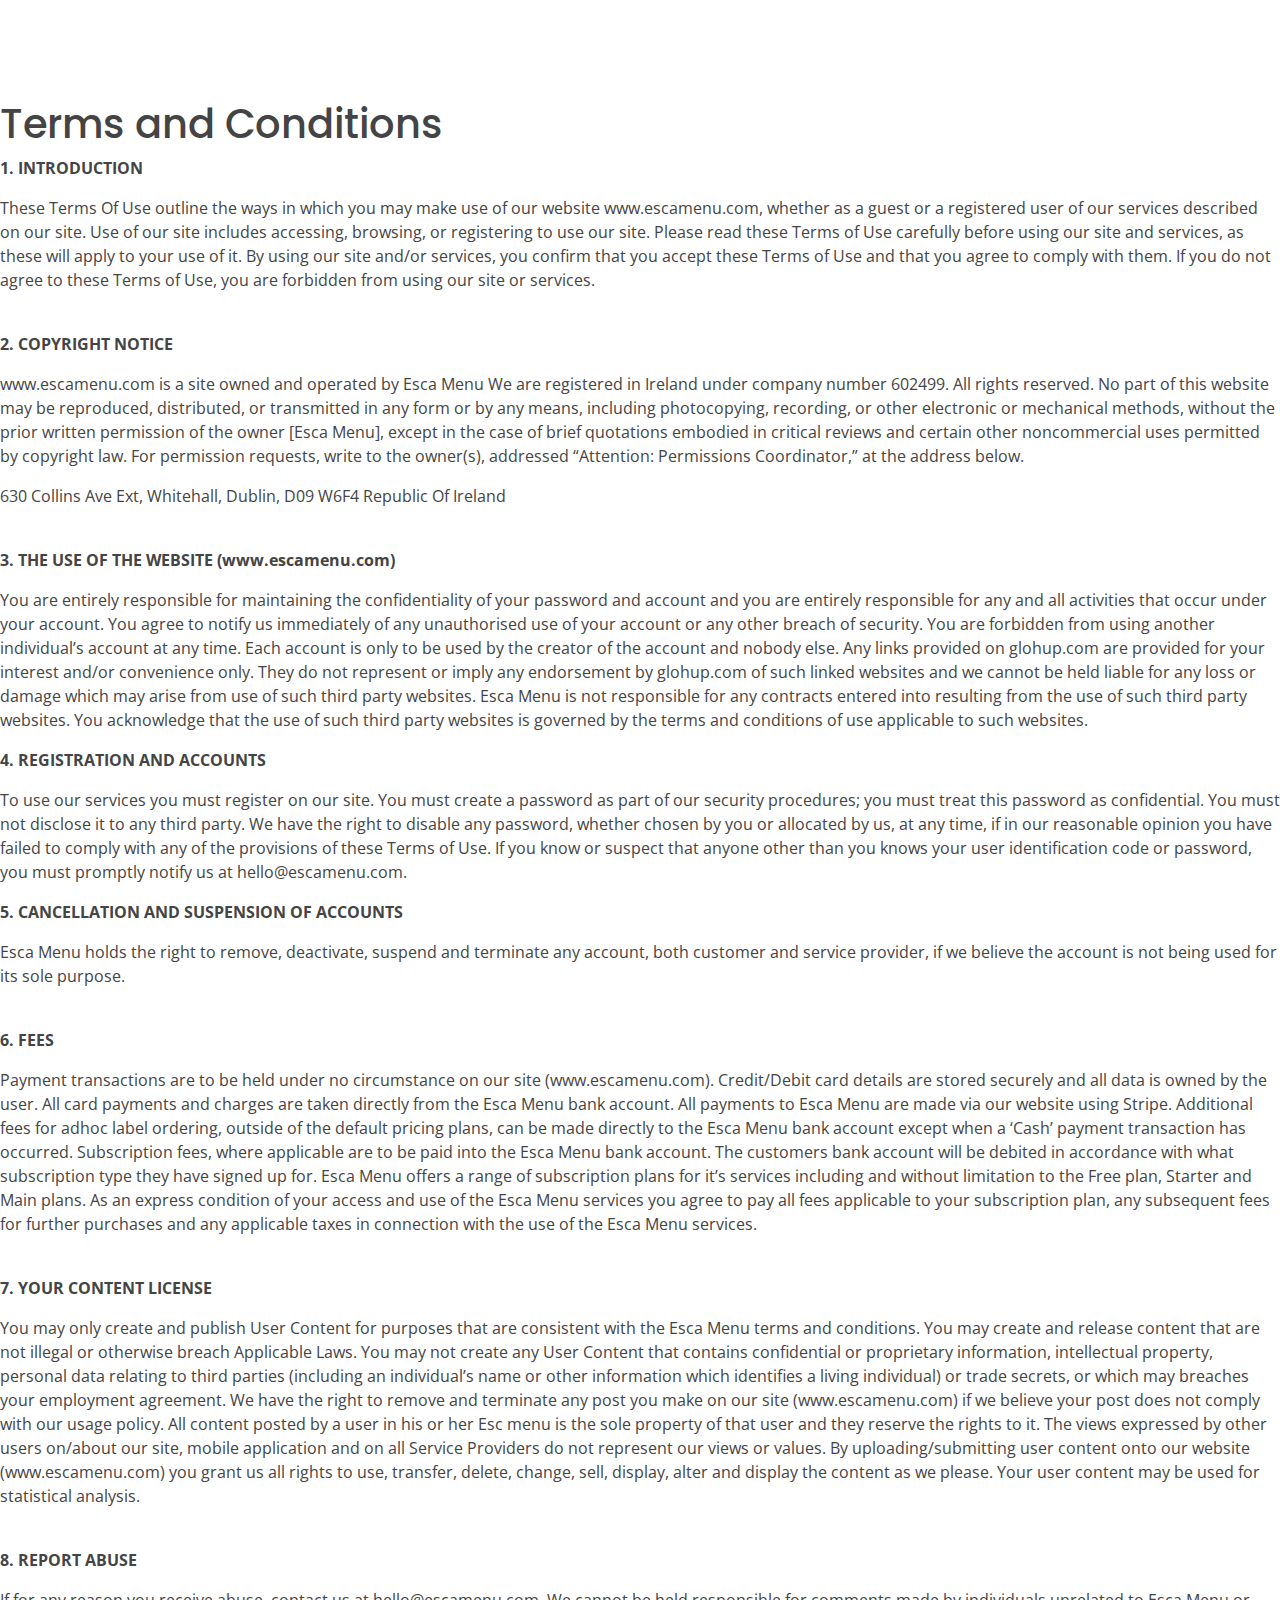
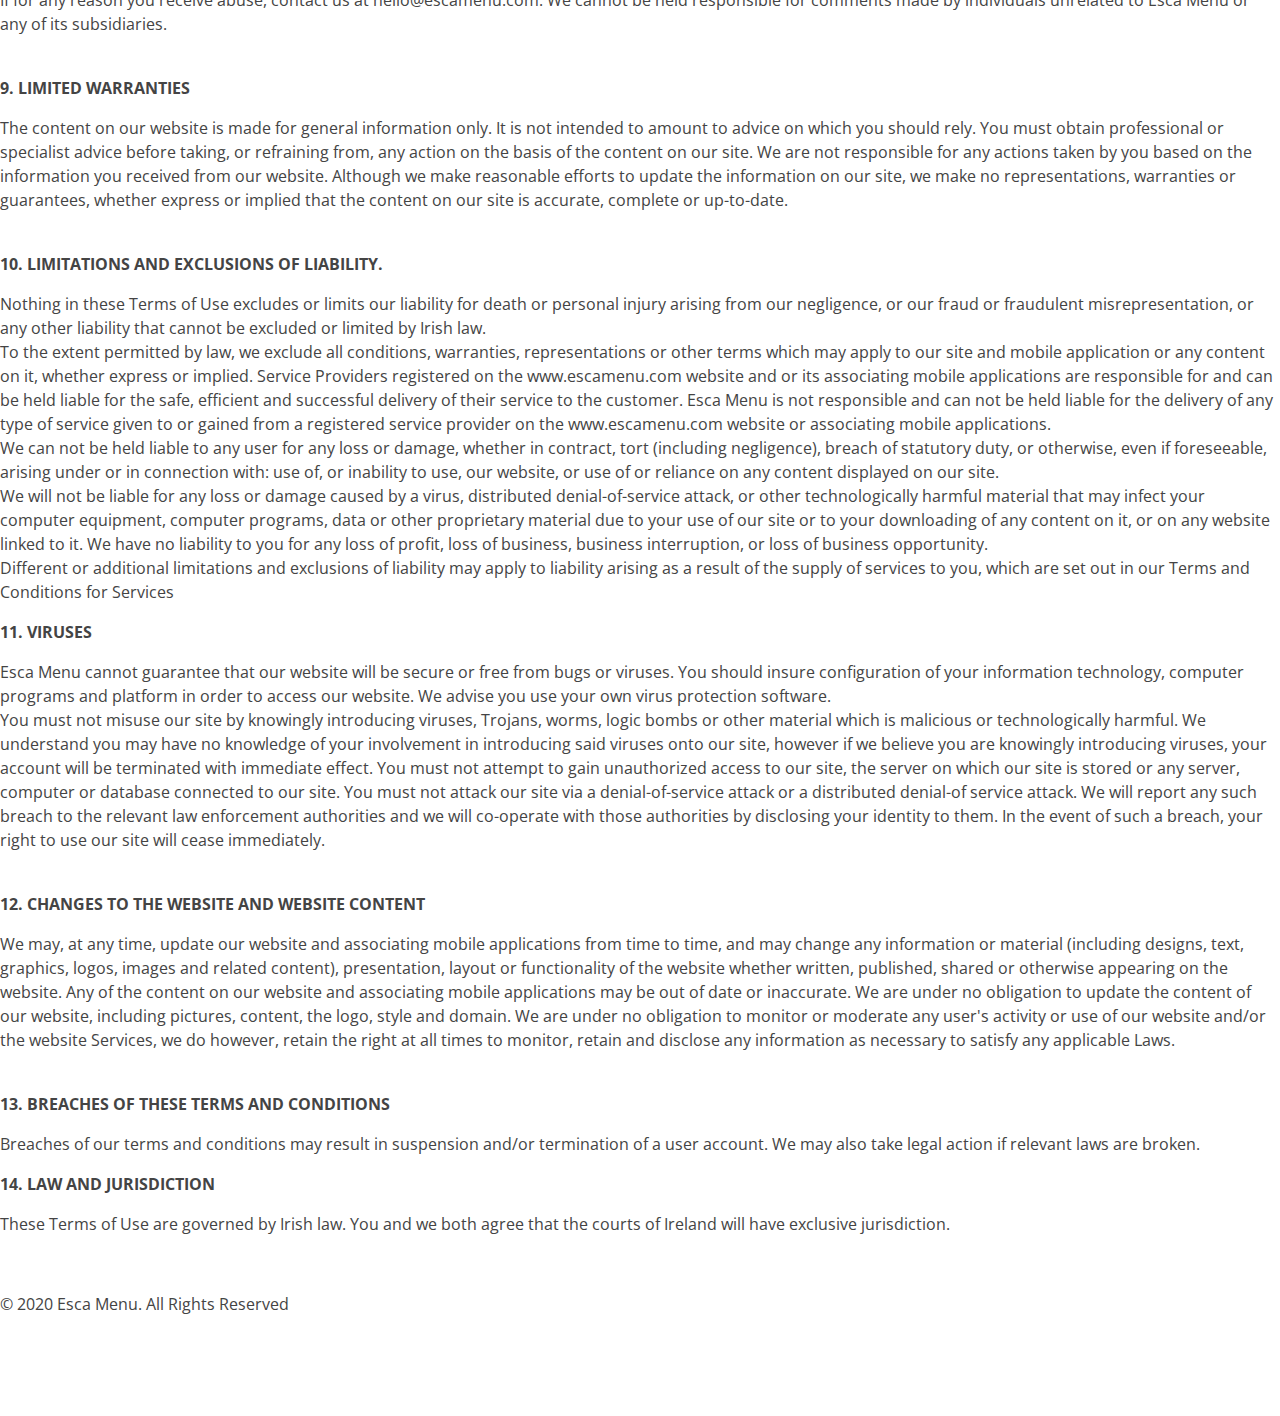
==== commit c83074de: "shal tcd changes" ====
--- a/tcds.html
+++ b/tcds.html
@@ -100,38 +100,39 @@
 You are forbidden from using another individual’s account at any time. Each account is only to be used by the creator of the account and nobody else. Any links provided on glohup.com are provided for your interest and/or convenience only. They do not represent or imply any endorsement by glohup.com of such linked websites and we cannot be held liable for any loss or damage which may arise from use of such third party websites. Esca Menu is not responsible for any contracts entered into resulting from the use of such third party websites.
 You acknowledge that the use of such third party websites is governed by the terms and conditions of use applicable to such websites.<br/></p>
 
-<p><b>4. SERVICE PROVIDER REGISTRATION AND ACCOUNTS</b><br/>
-<p>To use our services you must register on our site or mobile application which can be downloaded for free from the Apple App. Store or the Google Play Store. You must create a password as part of our security procedures; you must treat this password as confidential. You must not disclose it to any third party.
+<p><b>4. REGISTRATION AND ACCOUNTS</b><br/>
+<p>To use our services you must register on our site. You must create a password as part of our security procedures; you must treat this password as confidential. You must not disclose it to any third party.
 We have the right to disable any password, whether chosen by you or allocated by us, at any time, if in our reasonable opinion you have failed to comply with any of the provisions of these Terms of Use.
-If you know or suspect that anyone other than you knows your user identification code or password, you must promptly notify us at info@glohup.com.<br/></p>
+If you know or suspect that anyone other than you knows your user identification code or password, you must promptly notify us at hello@escamenu.com.<br/></p>
 
-<p><b>5. CUSTOMER REGISTRATION AND ACCOUNTS</b><br/>
+<!--<p><b>5. CUSTOMER REGISTRATION AND ACCOUNTS</b><br/>
 <p>To use our services you must register on our site or mobile application which can be downloaded for free from the Apple App. Store or the Google Play Store. You must create a password as part of our security procedures; you must treat this password as confidential. You must not disclose it to any third party.
 We have the right to disable any password, whether chosen by you or allocated by us, at any time, if in our reasonable opinion you have failed to comply with any of the provisions of these Terms of Use.
 If you know or suspect that anyone other than you knows your user identification code or password, you must promptly notify us at info@antrecruitments.com.</p><br/>
-
-<p><b>6. CANCELLATION AND SUSPENSION OF ACCOUNTS</b><br/>
+-->
+<p><b>5. CANCELLATION AND SUSPENSION OF ACCOUNTS</b><br/>
 <p>Esca Menu holds the right to remove, deactivate, suspend and terminate any account, both customer and service provider, if we believe the account is not being used for its sole purpose.</p><br/>
 
-<p><b>7. SERVICE PROVIDER FEES</b><br/>
-<p>Payment transactions are to be held under no circumstance on our site (www.escamenu.com). Credit/Debit card details are stored securely and all data is owned by the user. All card payments and charges are taken directly from the SparkShark Ltd bank account.
-Service providers are paid all monies owed them from customer debit/credit card payments via the app after 7 days of the initial transaction. For security purposes and legality SPs’ can not be paid directly via the Esca Menu application except when a ‘Cash’ payment transaction has occurred. During ‘Cash’ payment transactions all monies owed by the customer are to be paid directly to the SP.
-Subscription fees, where applicable are to be paid into the Esca Menu bank account. The SPs’ bank account will be debited in accordance with what subscription type the SP has signed up for. Esca Menu offers a range of subscription plans for it’s services including and without limitation to the Solo plan, Duo and Boss plans. As an express condition of your access and use of the Esca Menu services you agree to pay all fees applicable to your subscription plan, any subsequent fees for further purchases and any applicable taxes in connection with the use of the Esca Menu services.</p><br/>
+<p><b>6. FEES</b><br/>
+<p>Payment transactions are to be held under no circumstance on our site (www.escamenu.com). Credit/Debit card details are stored securely and all data is owned by the user. All card payments and charges are taken directly from the Esca Menu bank account.
+All payments to Esca Menu are made via our website using Stripe. Additional fees for adhoc label ordering, outside of the default pricing plans, can be made directly to the Esca Menu bank account except when a ‘Cash’ payment transaction has occurred.
+Subscription fees, where applicable are to be paid into the Esca Menu bank account. The customers bank account will be debited in accordance with what subscription type they have signed up for. Esca Menu offers a range of subscription plans for it’s services including and without limitation to the Free plan, Starter and Main plans.
+As an express condition of your access and use of the Esca Menu services you agree to pay all fees applicable to your subscription plan, any subsequent fees for further purchases and any applicable taxes in connection with the use of the Esca Menu services.</p><br/>
 
-<p><b>8. YOUR CONTENT LICENSE</b><br/>
+<p><b>7. YOUR CONTENT LICENSE</b><br/>
 <p>You may only create and publish User Content for purposes that are consistent with the Esca Menu terms and conditions. You may create and release content that are not illegal or otherwise breach Applicable Laws. You may not create any User Content that contains confidential or proprietary information, intellectual property, personal data relating to third parties (including an individual’s name or other information which identifies a living individual) or trade secrets, or which may breaches your employment agreement.
-We have the right to remove and terminate any post you make on our site (www.escamenu.com) and our mobile application if we believe your post does not comply with our usage policy. All content posted by an SP in his or her profile is the sole property of that SP and they reserve the rights to it. The views expressed by other users on/about our site, mobile application and on all Service Providers do not represent our views or values.
-By uploading/submitting user content onto our website (www.escamenu.com) and mobile app. you grant us all rights to use, transfer, delete, change, sell, display, alter and display the content as we please.
+We have the right to remove and terminate any post you make on our site (www.escamenu.com) if we believe your post does not comply with our usage policy. All content posted by a user in his or her Esc menu is the sole property of that user and they reserve the rights to it. The views expressed by other users on/about our site, mobile application and on all Service Providers do not represent our views or values.
+By uploading/submitting user content onto our website (www.escamenu.com) you grant us all rights to use, transfer, delete, change, sell, display, alter and display the content as we please.
 Your user content may be used for statistical analysis.</p><br/>
 
-<p><b>9. REPORT ABUSE</b><br/>
+<p><b>8. REPORT ABUSE</b><br/>
 <p>If for any reason you receive abuse, contact us at hello@escamenu.com. We cannot be held responsible for comments made by individuals unrelated to Esca Menu or any of its subsidiaries.</p><br/>
 
-<p><b>10. LIMITED WARRANTIES</b><br/>
+<p><b>9. LIMITED WARRANTIES</b><br/>
 <P>The content on our website is made for general information only. It is not intended to amount to advice on which you should rely. You must obtain professional or specialist advice before taking, or refraining from, any action on the basis of the content on our site. We are not responsible for any actions taken by you based on the information you received from our website.
 Although we make reasonable efforts to update the information on our site, we make no representations, warranties or guarantees, whether express or implied that the content on our site is accurate, complete or up-to-date.</P><br/>
 
-<p><b>11. LIMITATIONS AND EXCLUSIONS OF LIABILITY.</b><br/>
+<p><b>10. LIMITATIONS AND EXCLUSIONS OF LIABILITY.</b><br/>
 <p>Nothing in these Terms of Use excludes or limits our liability for death or personal injury arising from our negligence, or our fraud or fraudulent misrepresentation, or any other liability that cannot be excluded or limited by Irish law.<br/>
 To the extent permitted by law, we exclude all conditions, warranties, representations or other terms which may apply to our site and mobile application or any content on it, whether express or implied.
 Service Providers registered on the www.escamenu.com website and or its associating mobile applications are responsible for and can be held liable for the safe, efficient and successful delivery of their service to the customer. Esca Menu is not responsible and can not be held liable for the delivery of any type of service given to or gained from a registered service provider on the www.escamenu.com website or associating mobile applications.<br/>
@@ -140,17 +141,17 @@
 We have no liability to you for any loss of profit, loss of business, business interruption, or loss of business opportunity.<br/>
 Different or additional limitations and exclusions of liability may apply to liability arising as a result of the supply of services to you, which are set out in our Terms and Conditions for Services<br/></p>
 
-<p><b>12. VIRUSES</b><br/>
+<p><b>11. VIRUSES</b><br/>
 <p>Esca Menu cannot guarantee that our website will be secure or free from bugs or viruses. You should insure configuration of your information technology, computer programs and platform in order to access our website. We advise you use your own virus protection software.<br/>
 You must not misuse our site by knowingly introducing viruses, Trojans, worms, logic bombs or other material which is malicious or technologically harmful. We understand you may have no knowledge of your involvement in introducing said viruses onto our site, however if we believe you are knowingly introducing viruses, your account will be terminated with immediate effect. You must not attempt to gain unauthorized access to our site, the server on which our site is stored or any server, computer or database connected to our site. You must not attack our site via a denial-of-service attack or a distributed denial-of service attack. We will report any such breach to the relevant law enforcement authorities and we will co-operate with those authorities by disclosing your identity to them. In the event of such a breach, your right to use our site will cease immediately.</p><br/>
 
-<p><b>13. CHANGES TO THE WEBSITE AND WEBSITE CONTENT</b><br/>
+<p><b>12. CHANGES TO THE WEBSITE AND WEBSITE CONTENT</b><br/>
 <p>We may, at any time, update our website and associating mobile applications from time to time, and may change any information or material (including designs, text, graphics, logos, images and related content), presentation, layout or functionality of the website whether written, published, shared or otherwise appearing on the website. Any of the content on our website and associating mobile applications may be out of date or inaccurate. We are under no obligation to update the content of our website, including pictures, content, the logo, style and domain. We are under no obligation to monitor or moderate any user's activity or use of our website and/or the website Services, we do however, retain the right at all times to monitor, retain and disclose any information as necessary to satisfy any applicable Laws.</p><br/>
 
-<p><b>14. BREACHES OF THESE TERMS AND CONDITIONS</b><br/>
+<p><b>13. BREACHES OF THESE TERMS AND CONDITIONS</b><br/>
 <p>Breaches of our terms and conditions may result in suspension and/or termination of a user account. We may also take legal action if relevant laws are broken.
 
-<p><b>15. LAW AND JURISDICTION</b><br/>
+<p><b>14. LAW AND JURISDICTION</b><br/>
 <p>These Terms of Use are governed by Irish law. You and we both agree that the courts of Ireland will have exclusive jurisdiction.</p><br/>
 
 
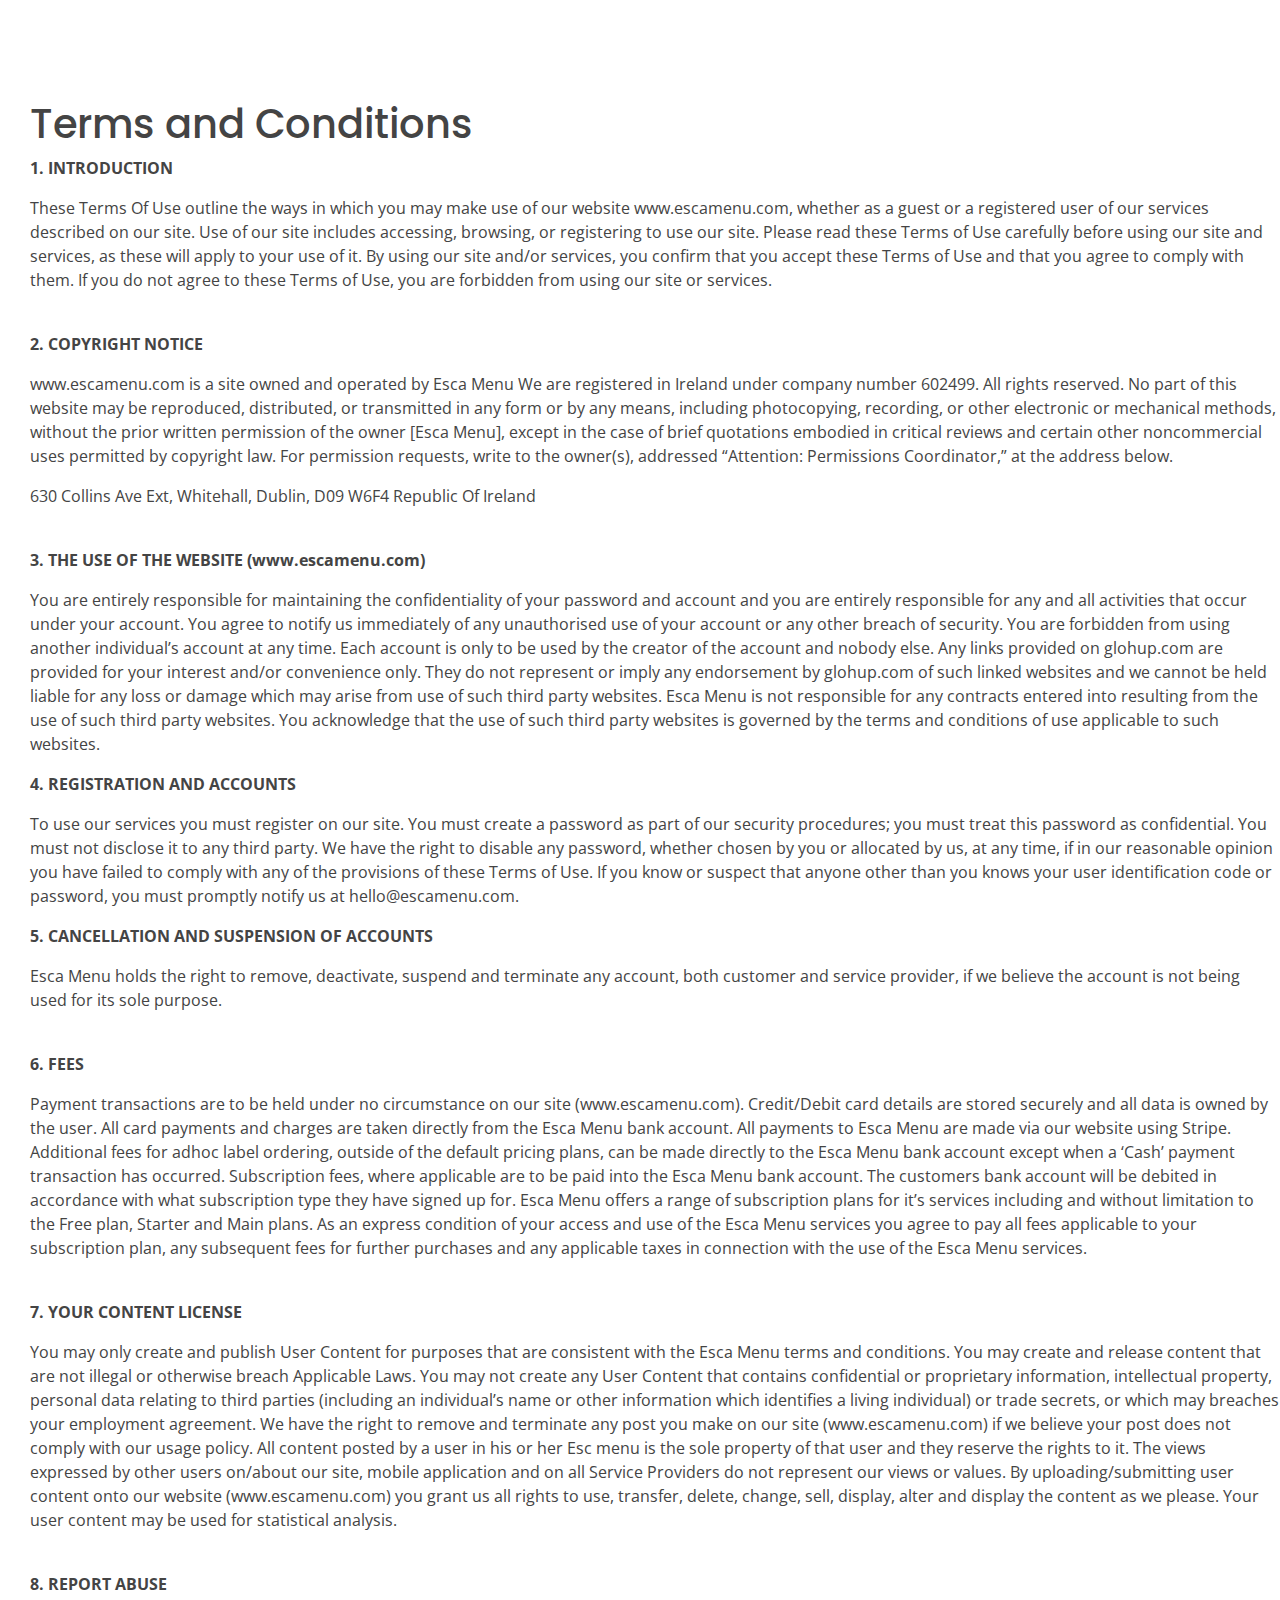
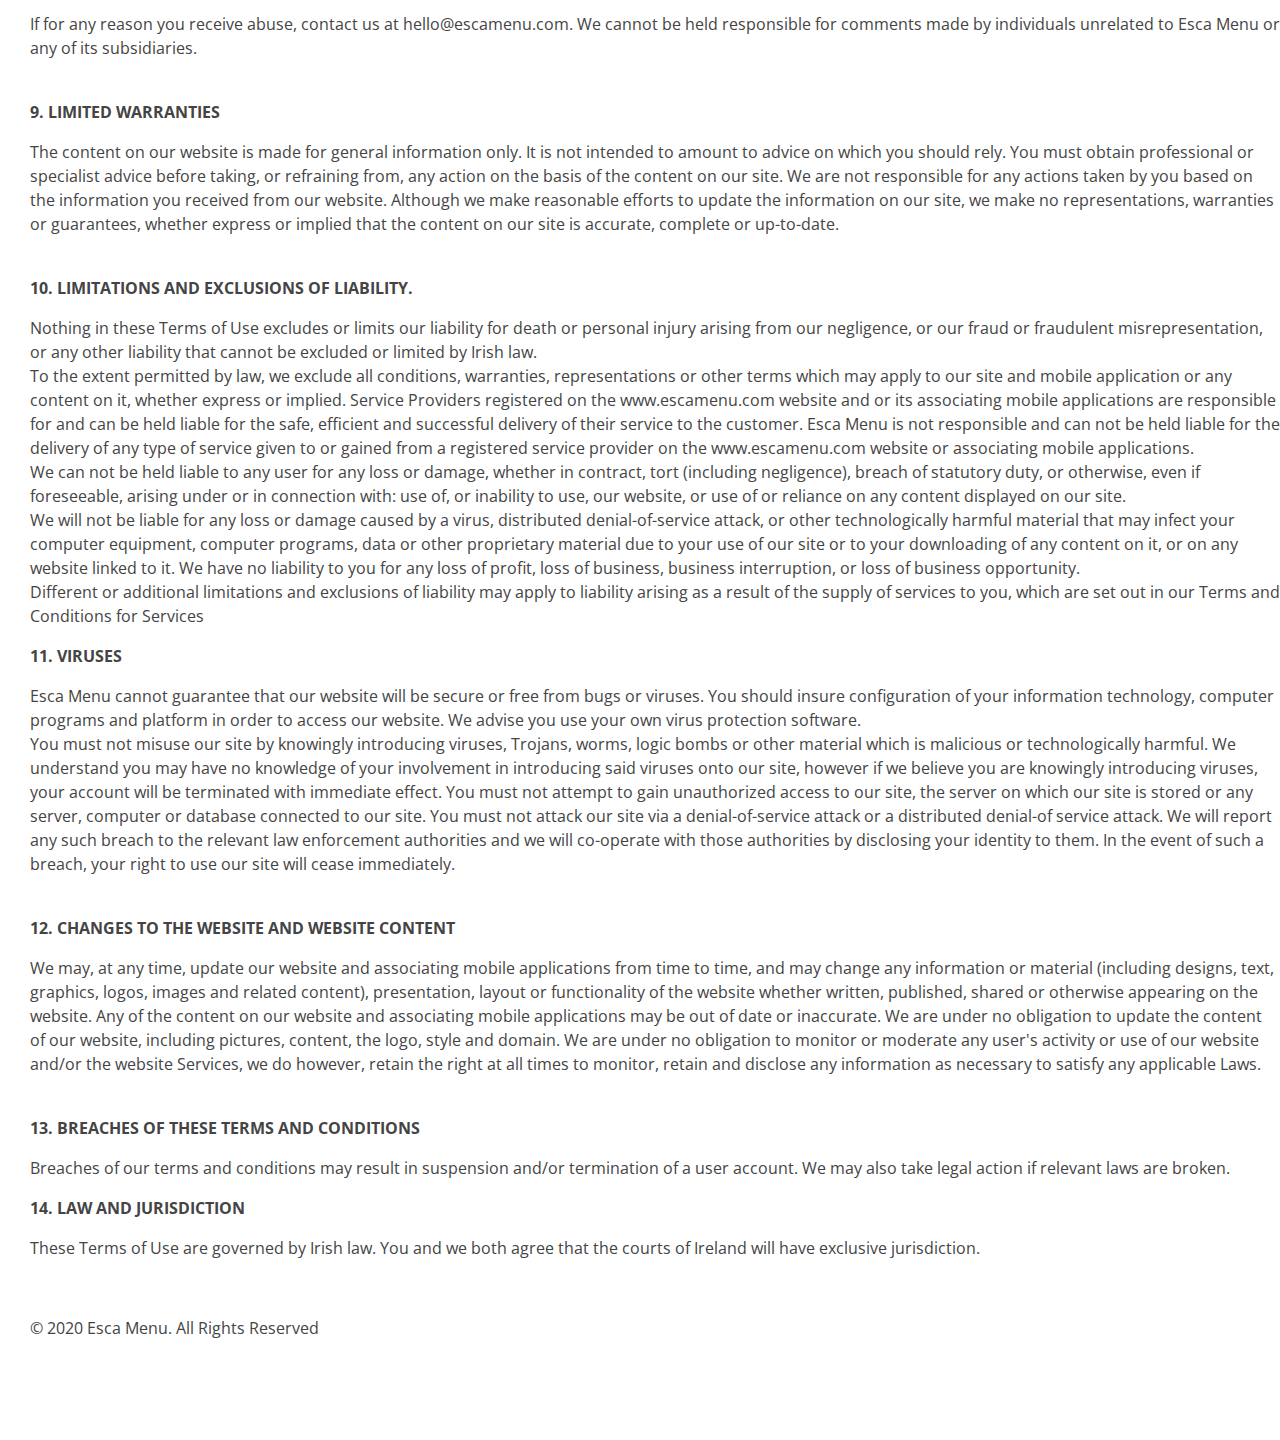
==== commit 43514dbf: "price edit" ====
--- a/tcds.html
+++ b/tcds.html
@@ -78,7 +78,7 @@
 						<section class="panel color2-alt">
 
 								<div class="inner columns aligned">
-									<div class="span-6">
+									<div class="span-6" style="padding-left: 30px;">
 										<h1 class="major">Terms and Conditions</h1>
 										<p>
 										<B>1. INTRODUCTION</B><br/>
--- a/assets/css/style.css
+++ b/assets/css/style.css
@@ -25,7 +25,30 @@
 h1, h2, h3, h4, h5, h6 {
   font-family: "Poppins", sans-serif;
 }
-
+/*--------------------------------------------------------------
+# Announcement Bar
+--------------------------------------------------------------*/
+.announcement {
+  display: inline-block;
+  height: 100%;
+  text-align: center;
+  width: 100%;
+  background: black;
+  color: white;
+  font-family: Arial, sans;
+  margin: 0;
+  padding-top: 15px;
+  vertical-align: middle;
+  font-size: 0.8em;
+}
+
+.announcement a {
+  color: #8577fb;
+}
+
+.announcement a:hover {
+  color: white;
+}
 /*--------------------------------------------------------------
 # Back to top button
 --------------------------------------------------------------*/
@@ -282,26 +305,53 @@
 
 /* Get Startet Button */
 .get-started-btn {
-  margin-left: 25px;
-  color: #fff;
-  border-radius: 5px;
   padding: 6px 25px 8px 25px;
   white-space: nowrap;
+  border-radius: 5px;
   transition: 0.3s;
   font-size: 14px;
   font-weight: 600;
   display: inline-block;
-  border: 2px solid rgba(255, 255, 255, 0.5);
-}
-
-.get-started-btn:hover {
+  color: #5846f9;
+  border: 2px solid #fff;
+  background: #fff;
+  margin: 0 0 0 10px;
+}
+
+/* .get-started-btn:hover {
   border-color: #fff;
   color: #fff;
-}
+} */
 
 @media (max-width: 992px) {
   .get-started-btn {
-    margin: 0 48px 0 0;
+    margin: 0 50px 0 0;
+    padding: 6px 18px;
+  }
+}
+
+/* Get Startet Button */
+.get-signedin-btn {
+  padding: 6px 25px 8px 25px;
+  white-space: nowrap;
+  border-radius: 5px;
+  transition: 0.3s;
+  font-size: 14px;
+  font-weight: 600;
+  display: inline-block;
+  color: #fff;
+  border: 2px solid #fff;
+  margin: 0 0 0 30px;
+}
+
+.get-signedin-btn:hover {
+  background: #fff;
+  color: #5846f9;
+}
+
+@media (max-width: 992px) {
+  .get-signedin-btn {
+    margin: 0 10px 0 0;
     padding: 6px 18px;
   }
 }
@@ -310,7 +360,7 @@
 .mobile-nav-toggle {
   position: fixed;
   right: 15px;
-  top: 15px;
+  top: 30px;
   z-index: 9998;
   border: 0;
   background: none;
@@ -441,6 +491,8 @@
   font-size: 20px;
 }
 
+
+
 #hero .btn-get-started {
   font-family: "Poppins", sans-serif;
   font-weight: 500;
